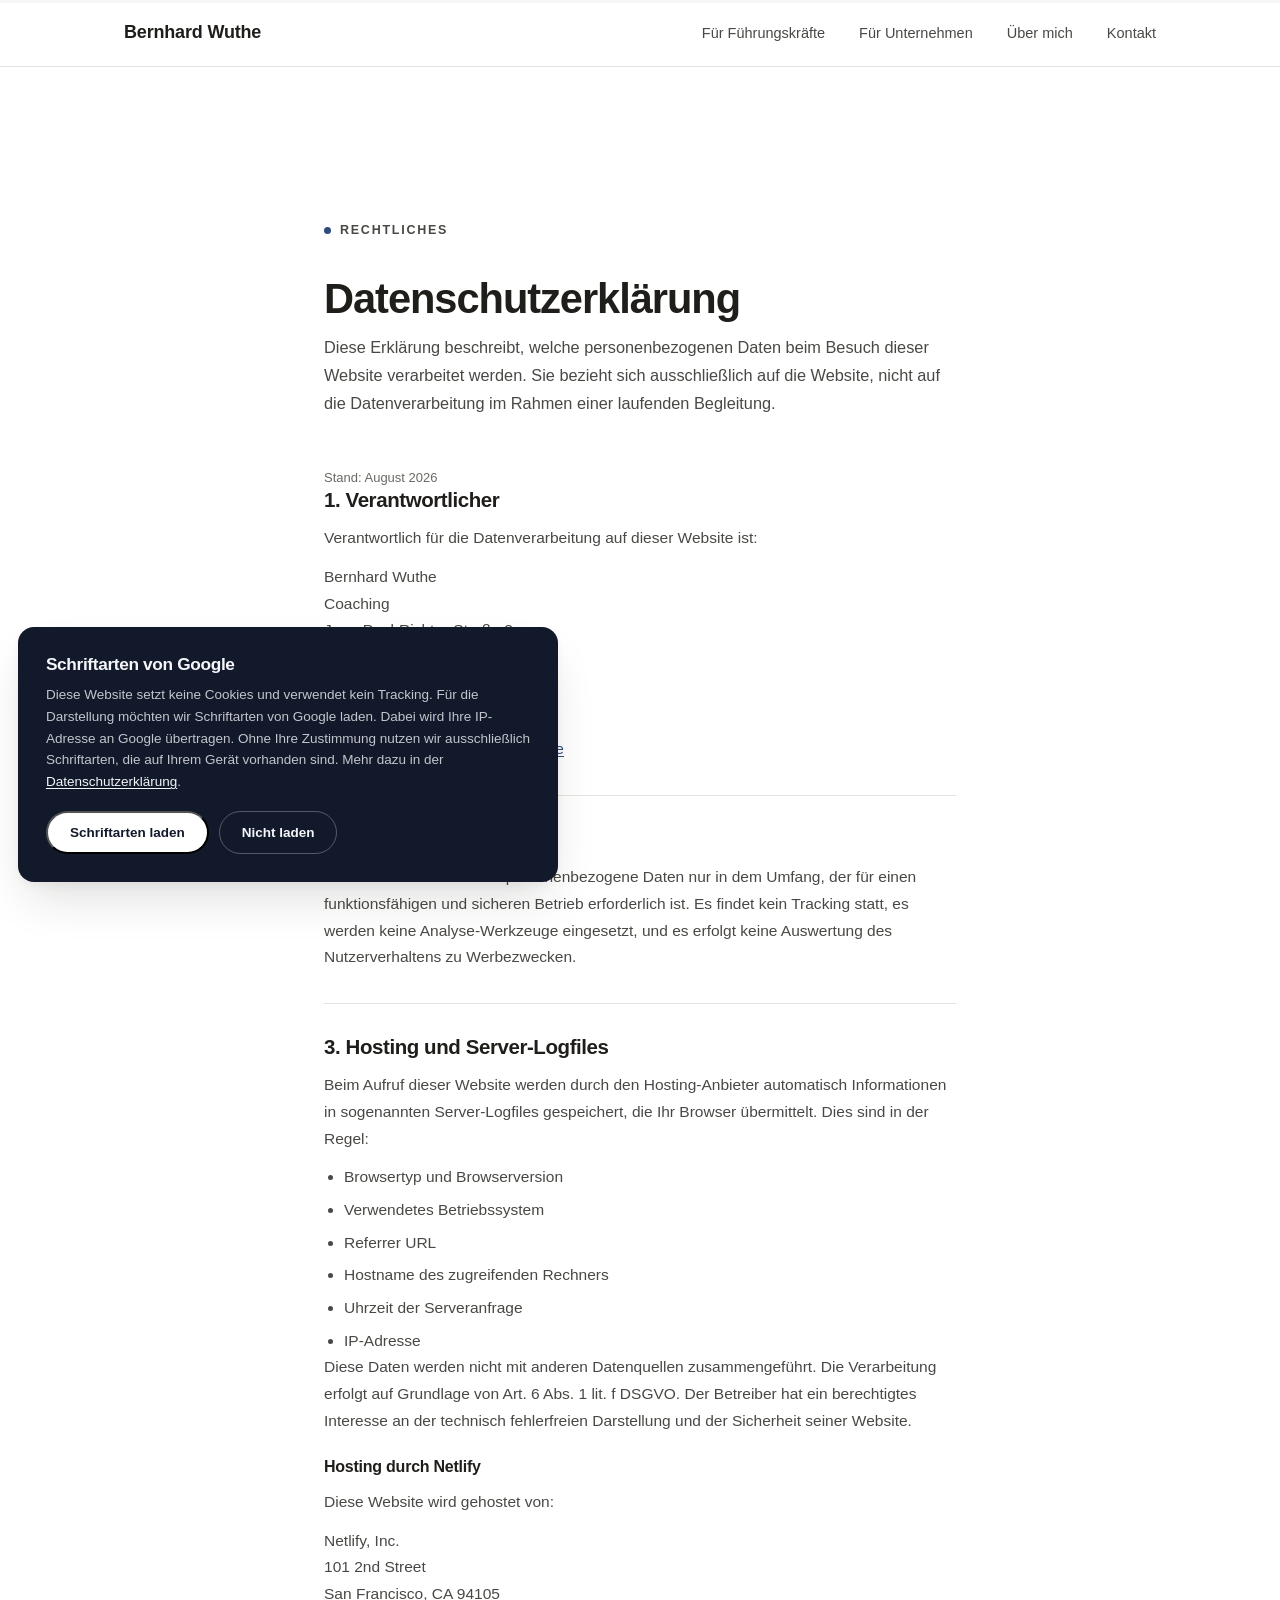
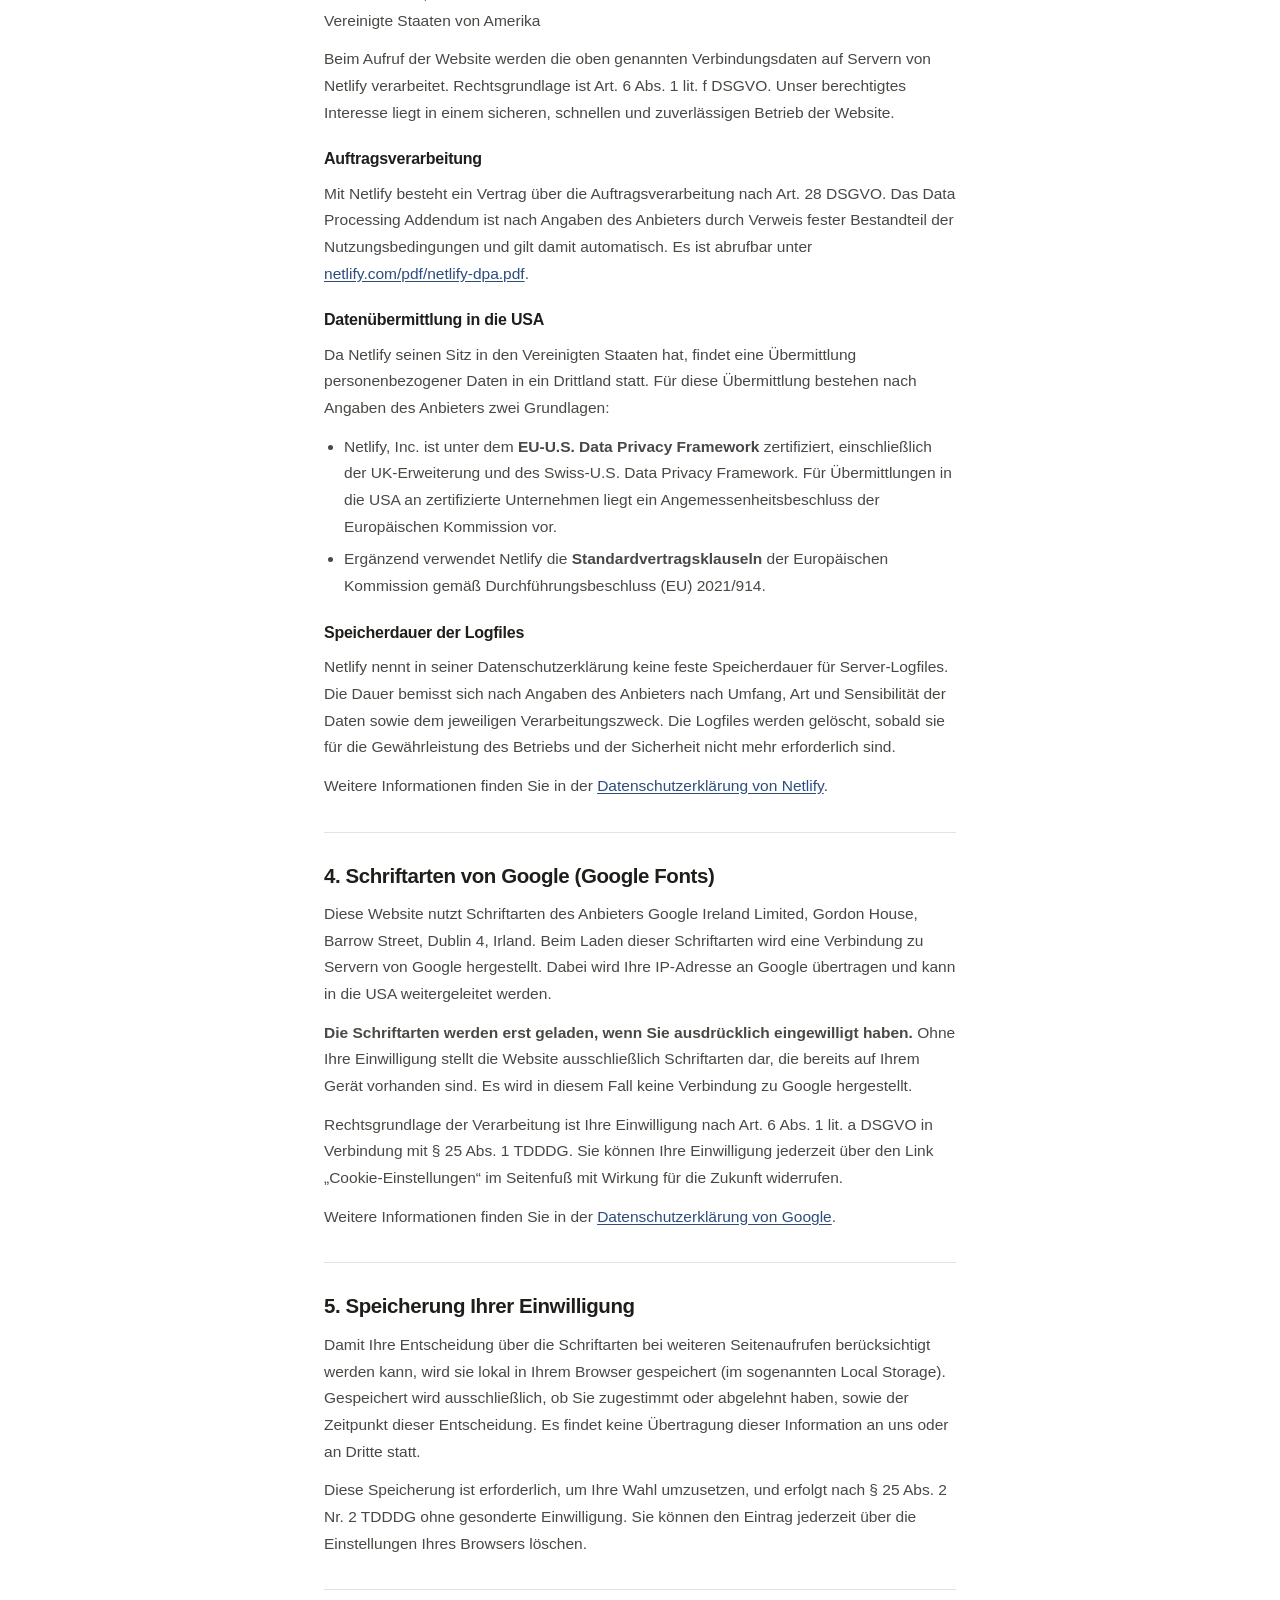
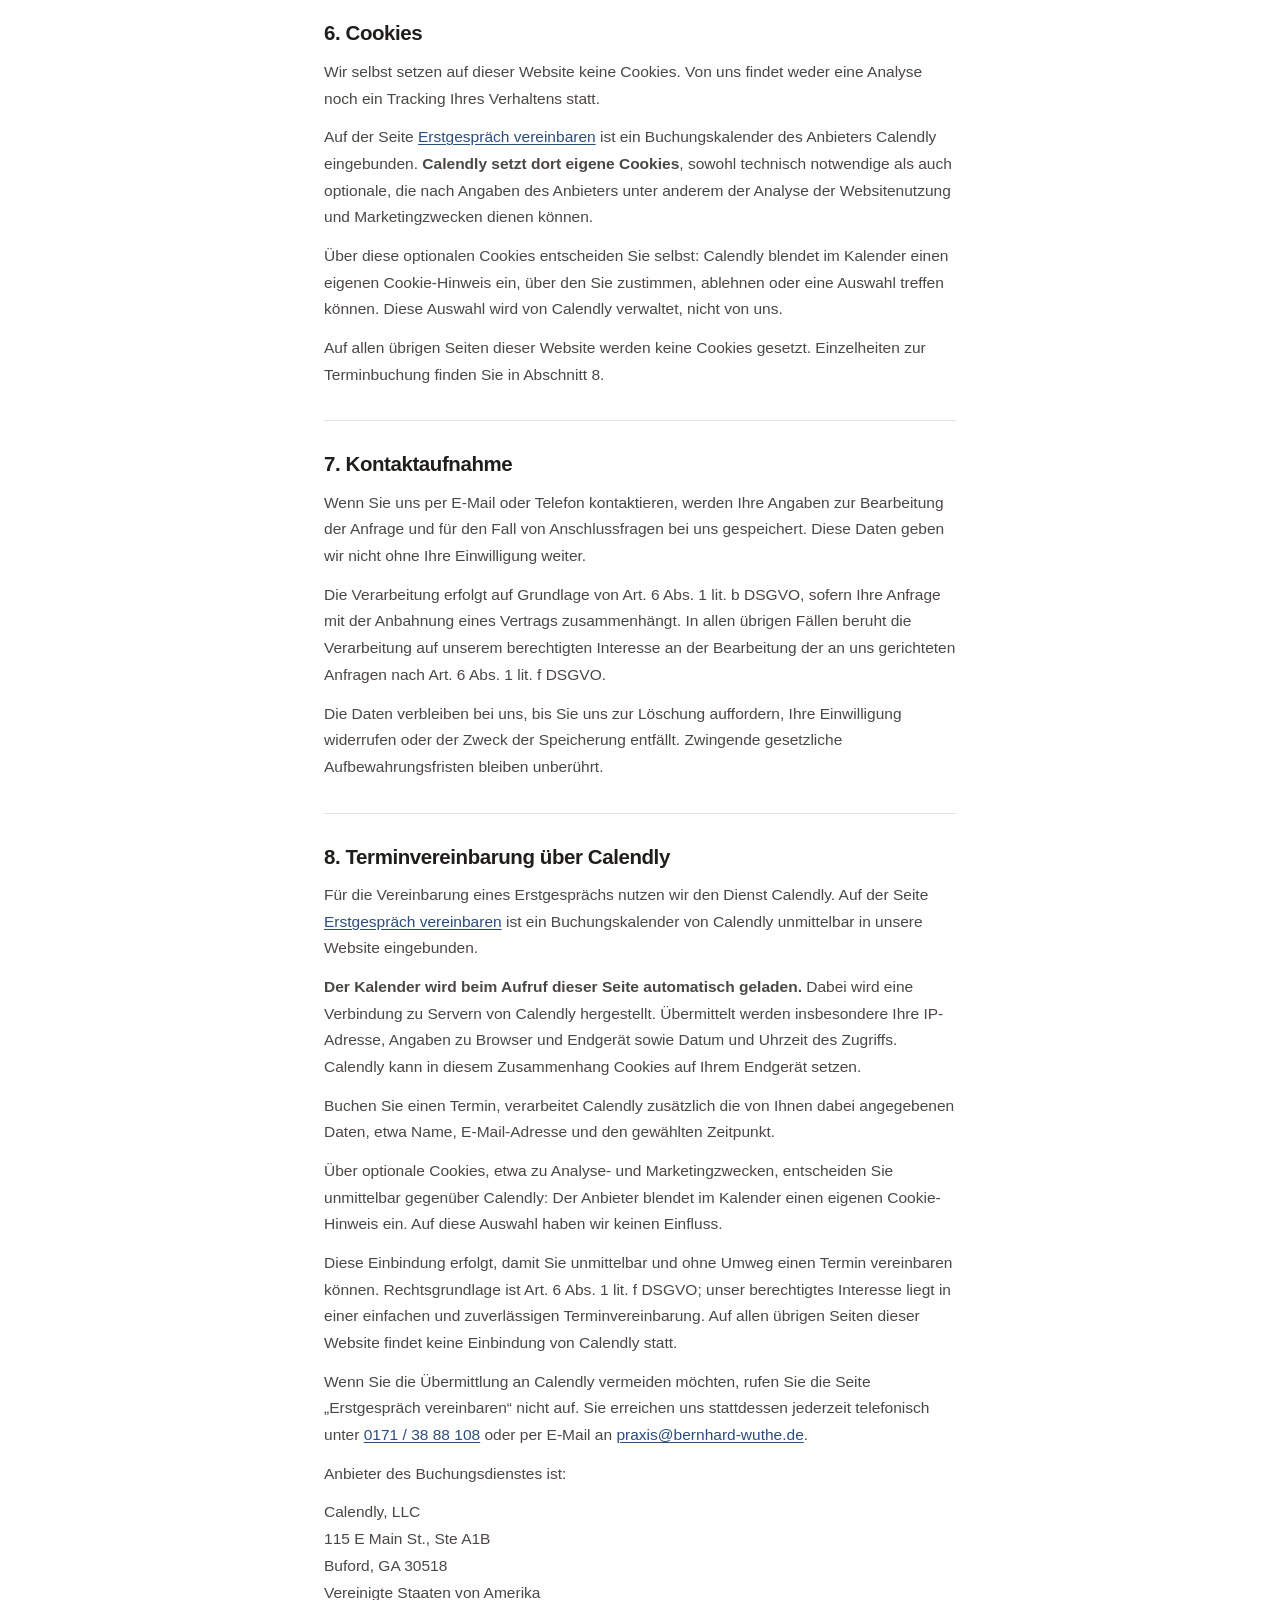
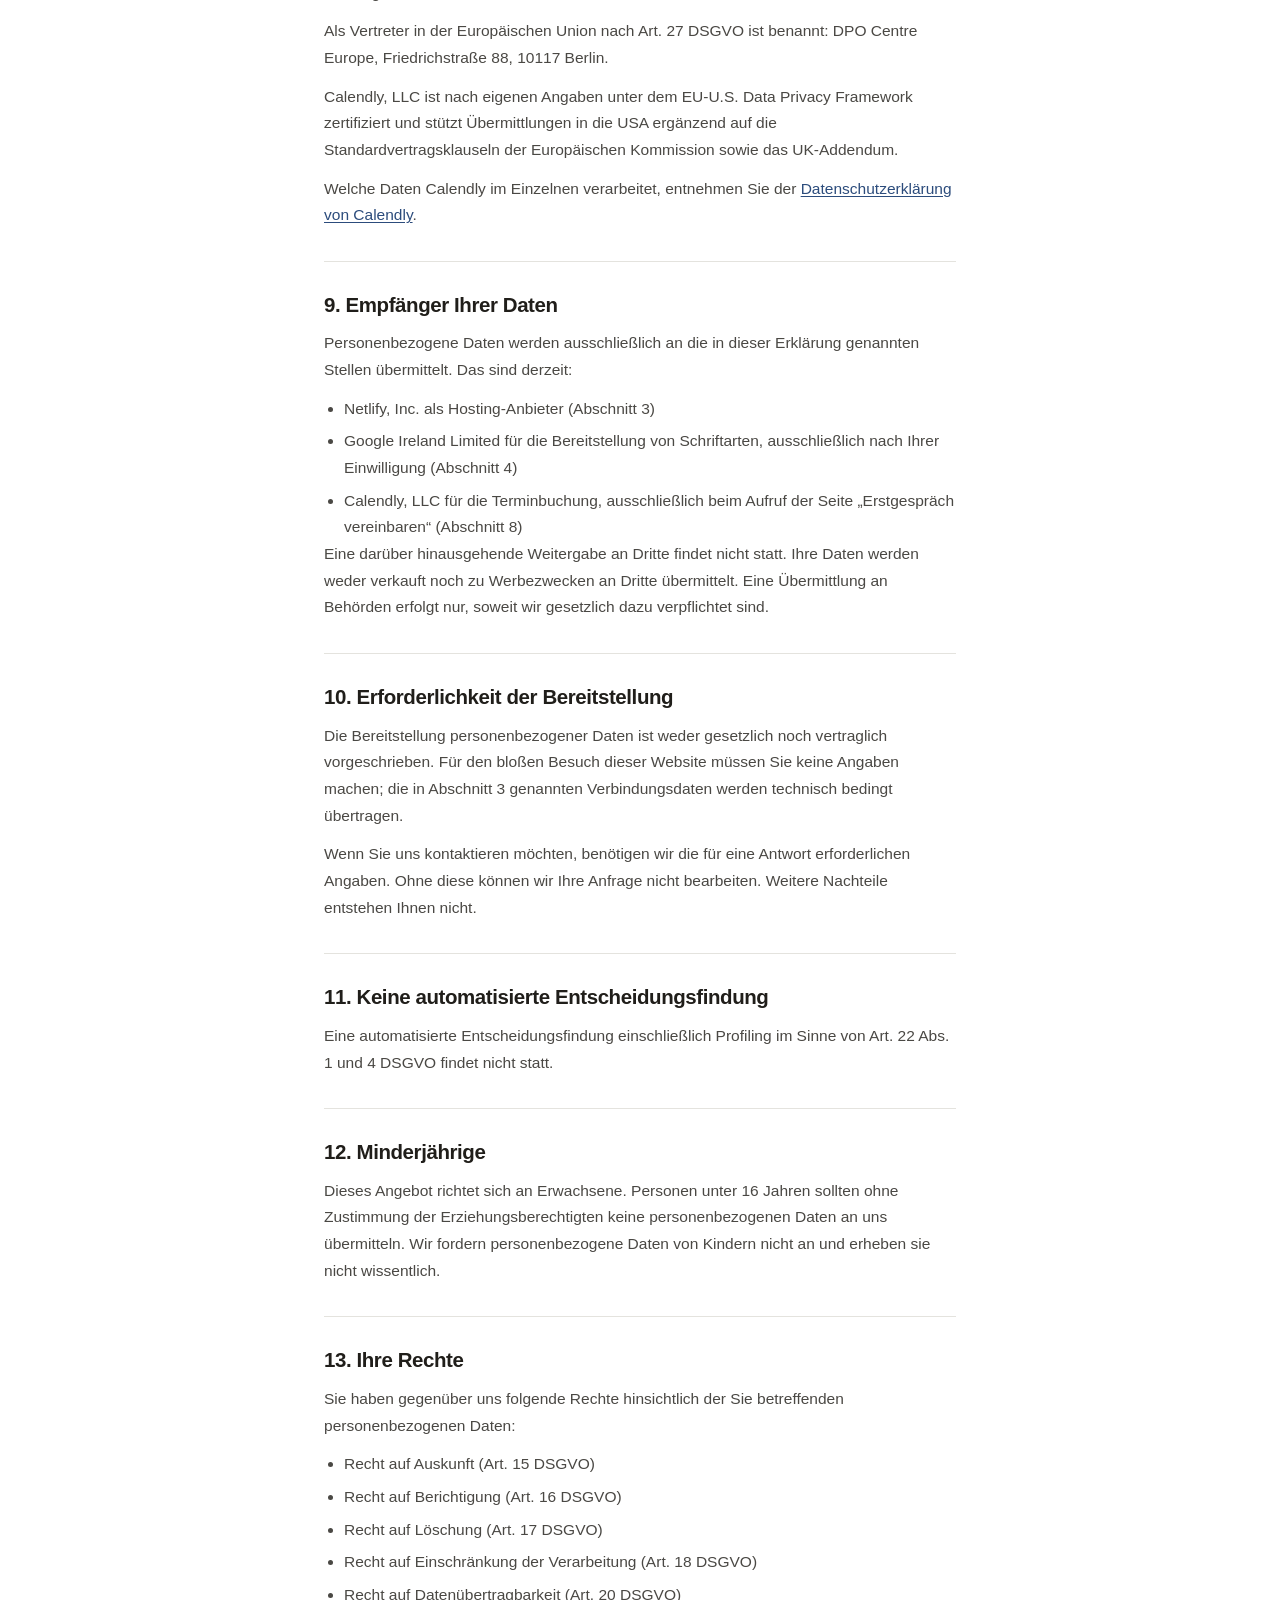
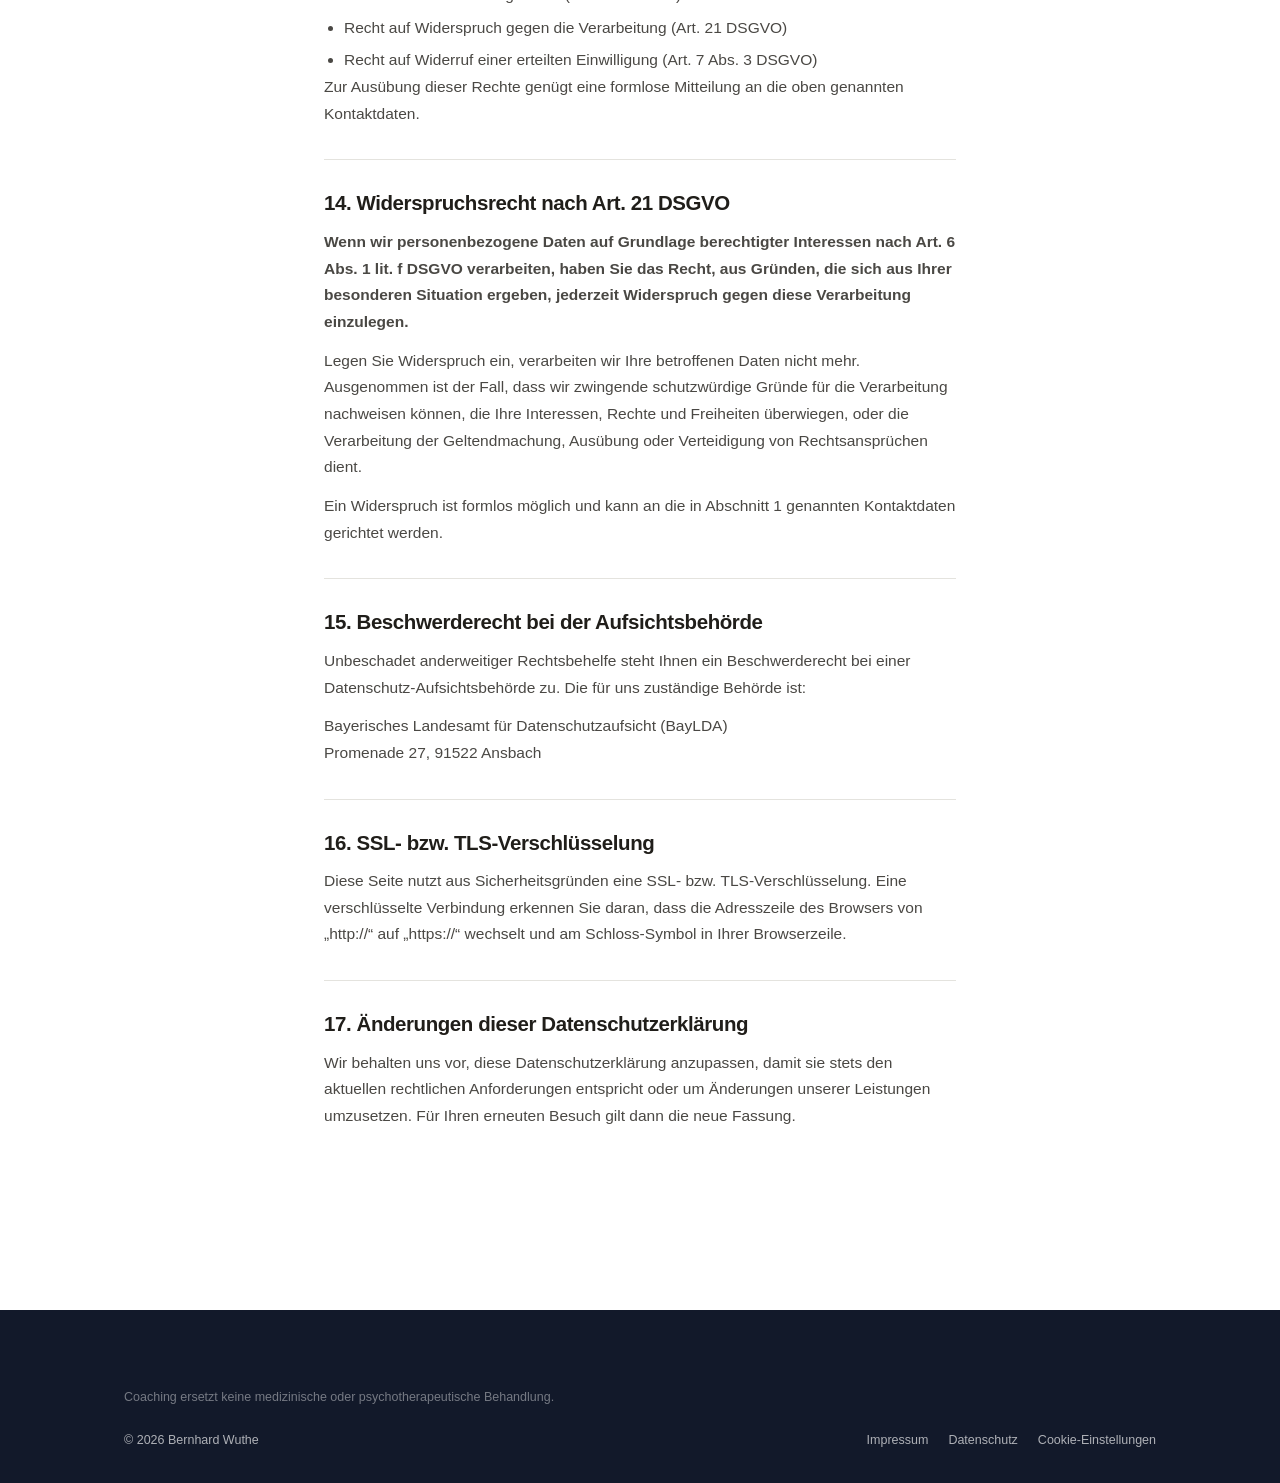
==== datenschutz.html @ 1d5cbf86 "Coachinghaltung und Lesbarkeit überarbeitet" ====
<!DOCTYPE html>
<html lang="de">
<head>
<meta charset="UTF-8">
<meta name="viewport" content="width=device-width, initial-scale=1.0">
<title>Datenschutzerklärung, Bernhard Wuthe</title>
<meta name="robots" content="noindex, follow">
<link rel="stylesheet" href="styles.css?v=50">

<link rel="canonical" href="https://coachingbernhardwuthe.netlify.app/datenschutz">
<link rel="icon" type="image/png" sizes="32x32" href="images/favicon-32.png">
<link rel="icon" type="image/png" sizes="16x16" href="images/favicon-16.png">
<link rel="apple-touch-icon" sizes="180x180" href="images/apple-touch-icon.png">
<meta name="theme-color" content="#12192A">
</head>
<body>

<a href="#main" class="visually-hidden">Zum Inhalt springen</a>

<header class="site-header">
  <nav class="nav">
    <a href="index.html" class="wordmark">Bernhard Wuthe</a>
    <button class="nav-toggle" aria-label="Menü öffnen" aria-expanded="false" aria-controls="hauptmenue">
      <span class="nav-toggle-bars" aria-hidden="true"><span></span><span></span><span></span></span>
    </button>
    <ul class="nav-links" id="hauptmenue">
      <li><a href="fuehrungskraefte.html">Für Führungskräfte</a></li>
      <li><a href="unternehmen.html">Für Unternehmen</a></li>
      <li><a href="index.html#ueber-mich">Über mich</a></li>
      <li><a href="index.html#kontakt">Kontakt</a></li>
      <li class="nav-contact">
        <span class="nav-contact-label">Direkt erreichbar</span>
        <a href="tel:+491713888108">0171 / 38 88 108</a>
        <a href="mailto:praxis@bernhard-wuthe.de">praxis@bernhard-wuthe.de</a>
      </li>
    </ul>
  </nav>
</header>

<main id="main">
  <section class="section">
    <div class="container legal-page">
      <p class="kicker">Rechtliches</p>
      <h1>Datenschutzerklärung</h1>
      <p class="legal-intro">Diese Erklärung beschreibt, welche personenbezogenen Daten beim Besuch dieser Website verarbeitet werden. Sie bezieht sich ausschließlich auf die Website, nicht auf die Datenverarbeitung im Rahmen einer laufenden Begleitung.</p>
      <p class="legal-updated">Stand: August 2026</p>

      <div class="legal-block">
        <h2>1. Verantwortlicher</h2>
        <p>Verantwortlich für die Datenverarbeitung auf dieser Website ist:</p>
        <p class="legal-address">
          Bernhard Wuthe<br>
          Coaching<br>
          Jean-Paul-Richter-Straße 3<br>
          81369 München<br>
          Deutschland
        </p>
        <p style="margin-top:12px;">
          Telefon: <a href="tel:+491713888108">0171 / 38 88 108</a><br>
          E-Mail: <a href="mailto:praxis@bernhard-wuthe.de">praxis@bernhard-wuthe.de</a>
        </p>
      </div>

      <div class="legal-block">
        <h2>2. Grundsätzliches</h2>
        <p>Diese Website verarbeitet personenbezogene Daten nur in dem Umfang, der für einen funktionsfähigen und sicheren Betrieb erforderlich ist. Es findet kein Tracking statt, es werden keine Analyse-Werkzeuge eingesetzt, und es erfolgt keine Auswertung des Nutzerverhaltens zu Werbezwecken.</p>
      </div>

      <div class="legal-block">
        <h2>3. Hosting und Server-Logfiles</h2>
        <p>Beim Aufruf dieser Website werden durch den Hosting-Anbieter automatisch Informationen in sogenannten Server-Logfiles gespeichert, die Ihr Browser übermittelt. Dies sind in der Regel:</p>
        <ul>
          <li>Browsertyp und Browserversion</li>
          <li>Verwendetes Betriebssystem</li>
          <li>Referrer URL</li>
          <li>Hostname des zugreifenden Rechners</li>
          <li>Uhrzeit der Serveranfrage</li>
          <li>IP-Adresse</li>
        </ul>
        <p>Diese Daten werden nicht mit anderen Datenquellen zusammengeführt. Die Verarbeitung erfolgt auf Grundlage von Art. 6 Abs. 1 lit. f DSGVO. Der Betreiber hat ein berechtigtes Interesse an der technisch fehlerfreien Darstellung und der Sicherheit seiner Website.</p>
        <h3>Hosting durch Netlify</h3>
        <p>Diese Website wird gehostet von:</p>
        <p class="legal-address">
          Netlify, Inc.<br>
          101 2nd Street<br>
          San Francisco, CA 94105<br>
          Vereinigte Staaten von Amerika
        </p>
        <p>Beim Aufruf der Website werden die oben genannten Verbindungsdaten auf Servern von Netlify verarbeitet. Rechtsgrundlage ist Art. 6 Abs. 1 lit. f DSGVO. Unser berechtigtes Interesse liegt in einem sicheren, schnellen und zuverlässigen Betrieb der Website.</p>

        <h3>Auftragsverarbeitung</h3>
        <p>Mit Netlify besteht ein Vertrag über die Auftragsverarbeitung nach Art. 28 DSGVO. Das Data Processing Addendum ist nach Angaben des Anbieters durch Verweis fester Bestandteil der Nutzungsbedingungen und gilt damit automatisch. Es ist abrufbar unter <a href="https://www.netlify.com/pdf/netlify-dpa.pdf" target="_blank" rel="noopener noreferrer">netlify.com/pdf/netlify-dpa.pdf</a>.</p>

        <h3>Datenübermittlung in die USA</h3>
        <p>Da Netlify seinen Sitz in den Vereinigten Staaten hat, findet eine Übermittlung personenbezogener Daten in ein Drittland statt. Für diese Übermittlung bestehen nach Angaben des Anbieters zwei Grundlagen:</p>
        <ul>
          <li>Netlify, Inc. ist unter dem <strong>EU-U.S. Data Privacy Framework</strong> zertifiziert, einschließlich der UK-Erweiterung und des Swiss-U.S. Data Privacy Framework. Für Übermittlungen in die USA an zertifizierte Unternehmen liegt ein Angemessenheitsbeschluss der Europäischen Kommission vor.</li>
          <li>Ergänzend verwendet Netlify die <strong>Standardvertragsklauseln</strong> der Europäischen Kommission gemäß Durchführungsbeschluss (EU) 2021/914.</li>
        </ul>

        <h3>Speicherdauer der Logfiles</h3>
        <p>Netlify nennt in seiner Datenschutzerklärung keine feste Speicherdauer für Server-Logfiles. Die Dauer bemisst sich nach Angaben des Anbieters nach Umfang, Art und Sensibilität der Daten sowie dem jeweiligen Verarbeitungszweck. Die Logfiles werden gelöscht, sobald sie für die Gewährleistung des Betriebs und der Sicherheit nicht mehr erforderlich sind.</p>
        <p>Weitere Informationen finden Sie in der <a href="https://www.netlify.com/privacy/" target="_blank" rel="noopener noreferrer">Datenschutzerklärung von Netlify</a>.</p>
      </div>

      <div class="legal-block">
        <h2>4. Schriftarten von Google (Google Fonts)</h2>
        <p>Diese Website nutzt Schriftarten des Anbieters Google Ireland Limited, Gordon House, Barrow Street, Dublin 4, Irland. Beim Laden dieser Schriftarten wird eine Verbindung zu Servern von Google hergestellt. Dabei wird Ihre IP-Adresse an Google übertragen und kann in die USA weitergeleitet werden.</p>
        <p><strong>Die Schriftarten werden erst geladen, wenn Sie ausdrücklich eingewilligt haben.</strong> Ohne Ihre Einwilligung stellt die Website ausschließlich Schriftarten dar, die bereits auf Ihrem Gerät vorhanden sind. Es wird in diesem Fall keine Verbindung zu Google hergestellt.</p>
        <p>Rechtsgrundlage der Verarbeitung ist Ihre Einwilligung nach Art. 6 Abs. 1 lit. a DSGVO in Verbindung mit § 25 Abs. 1 TDDDG. Sie können Ihre Einwilligung jederzeit über den Link „Cookie-Einstellungen“ im Seitenfuß mit Wirkung für die Zukunft widerrufen.</p>
        <p>Weitere Informationen finden Sie in der <a href="https://policies.google.com/privacy" target="_blank" rel="noopener noreferrer">Datenschutzerklärung von Google</a>.</p>
      </div>

      <div class="legal-block">
        <h2>5. Speicherung Ihrer Einwilligung</h2>
        <p>Damit Ihre Entscheidung über die Schriftarten bei weiteren Seitenaufrufen berücksichtigt werden kann, wird sie lokal in Ihrem Browser gespeichert (im sogenannten Local Storage). Gespeichert wird ausschließlich, ob Sie zugestimmt oder abgelehnt haben, sowie der Zeitpunkt dieser Entscheidung. Es findet keine Übertragung dieser Information an uns oder an Dritte statt.</p>
        <p>Diese Speicherung ist erforderlich, um Ihre Wahl umzusetzen, und erfolgt nach § 25 Abs. 2 Nr. 2 TDDDG ohne gesonderte Einwilligung. Sie können den Eintrag jederzeit über die Einstellungen Ihres Browsers löschen.</p>
      </div>

      <div class="legal-block">
        <h2>6. Cookies</h2>
        <p>Wir selbst setzen auf dieser Website keine Cookies. Von uns findet weder eine Analyse noch ein Tracking Ihres Verhaltens statt.</p>
        <p>Auf der Seite <a href="termin.html">Erstgespräch vereinbaren</a> ist ein Buchungskalender des Anbieters Calendly eingebunden. <strong>Calendly setzt dort eigene Cookies</strong>, sowohl technisch notwendige als auch optionale, die nach Angaben des Anbieters unter anderem der Analyse der Websitenutzung und Marketingzwecken dienen können.</p>
        <p>Über diese optionalen Cookies entscheiden Sie selbst: Calendly blendet im Kalender einen eigenen Cookie-Hinweis ein, über den Sie zustimmen, ablehnen oder eine Auswahl treffen können. Diese Auswahl wird von Calendly verwaltet, nicht von uns.</p>
        <p>Auf allen übrigen Seiten dieser Website werden keine Cookies gesetzt. Einzelheiten zur Terminbuchung finden Sie in Abschnitt 8.</p>
      </div>

      <div class="legal-block">
        <h2>7. Kontaktaufnahme</h2>
        <p>Wenn Sie uns per E-Mail oder Telefon kontaktieren, werden Ihre Angaben zur Bearbeitung der Anfrage und für den Fall von Anschlussfragen bei uns gespeichert. Diese Daten geben wir nicht ohne Ihre Einwilligung weiter.</p>
        <p>Die Verarbeitung erfolgt auf Grundlage von Art. 6 Abs. 1 lit. b DSGVO, sofern Ihre Anfrage mit der Anbahnung eines Vertrags zusammenhängt. In allen übrigen Fällen beruht die Verarbeitung auf unserem berechtigten Interesse an der Bearbeitung der an uns gerichteten Anfragen nach Art. 6 Abs. 1 lit. f DSGVO.</p>
        <p>Die Daten verbleiben bei uns, bis Sie uns zur Löschung auffordern, Ihre Einwilligung widerrufen oder der Zweck der Speicherung entfällt. Zwingende gesetzliche Aufbewahrungsfristen bleiben unberührt.</p>
      </div>

      <div class="legal-block">
        <h2>8. Terminvereinbarung über Calendly</h2>
        <p>Für die Vereinbarung eines Erstgesprächs nutzen wir den Dienst Calendly. Auf der Seite <a href="termin.html">Erstgespräch vereinbaren</a> ist ein Buchungskalender von Calendly unmittelbar in unsere Website eingebunden.</p>
        <p><strong>Der Kalender wird beim Aufruf dieser Seite automatisch geladen.</strong> Dabei wird eine Verbindung zu Servern von Calendly hergestellt. Übermittelt werden insbesondere Ihre IP-Adresse, Angaben zu Browser und Endgerät sowie Datum und Uhrzeit des Zugriffs. Calendly kann in diesem Zusammenhang Cookies auf Ihrem Endgerät setzen.</p>
        <p>Buchen Sie einen Termin, verarbeitet Calendly zusätzlich die von Ihnen dabei angegebenen Daten, etwa Name, E-Mail-Adresse und den gewählten Zeitpunkt.</p>
        <p>Über optionale Cookies, etwa zu Analyse- und Marketingzwecken, entscheiden Sie unmittelbar gegenüber Calendly: Der Anbieter blendet im Kalender einen eigenen Cookie-Hinweis ein. Auf diese Auswahl haben wir keinen Einfluss.</p>
        <p>Diese Einbindung erfolgt, damit Sie unmittelbar und ohne Umweg einen Termin vereinbaren können. Rechtsgrundlage ist Art. 6 Abs. 1 lit. f DSGVO; unser berechtigtes Interesse liegt in einer einfachen und zuverlässigen Terminvereinbarung. Auf allen übrigen Seiten dieser Website findet keine Einbindung von Calendly statt.</p>
        <p>Wenn Sie die Übermittlung an Calendly vermeiden möchten, rufen Sie die Seite „Erstgespräch vereinbaren“ nicht auf. Sie erreichen uns stattdessen jederzeit telefonisch unter <a href="tel:+491713888108">0171 / 38 88 108</a> oder per E-Mail an <a href="mailto:praxis@bernhard-wuthe.de">praxis@bernhard-wuthe.de</a>.</p>
        <p>Anbieter des Buchungsdienstes ist:</p>
        <p class="legal-address">
          Calendly, LLC<br>
          115 E Main St., Ste A1B<br>
          Buford, GA 30518<br>
          Vereinigte Staaten von Amerika
        </p>
        <p>Als Vertreter in der Europäischen Union nach Art. 27 DSGVO ist benannt: DPO Centre Europe, Friedrichstraße 88, 10117 Berlin.</p>
        <p>Calendly, LLC ist nach eigenen Angaben unter dem EU-U.S. Data Privacy Framework zertifiziert und stützt Übermittlungen in die USA ergänzend auf die Standardvertragsklauseln der Europäischen Kommission sowie das UK-Addendum.</p>
        <p>Welche Daten Calendly im Einzelnen verarbeitet, entnehmen Sie der <a href="https://calendly.com/privacy" target="_blank" rel="noopener noreferrer">Datenschutzerklärung von Calendly</a>.</p>
      </div>

      <div class="legal-block">
        <h2>9. Empfänger Ihrer Daten</h2>
        <p>Personenbezogene Daten werden ausschließlich an die in dieser Erklärung genannten Stellen übermittelt. Das sind derzeit:</p>
        <ul>
          <li>Netlify, Inc. als Hosting-Anbieter (Abschnitt 3)</li>
          <li>Google Ireland Limited für die Bereitstellung von Schriftarten, ausschließlich nach Ihrer Einwilligung (Abschnitt 4)</li>
          <li>Calendly, LLC für die Terminbuchung, ausschließlich beim Aufruf der Seite „Erstgespräch vereinbaren“ (Abschnitt 8)</li>
        </ul>
        <p>Eine darüber hinausgehende Weitergabe an Dritte findet nicht statt. Ihre Daten werden weder verkauft noch zu Werbezwecken an Dritte übermittelt. Eine Übermittlung an Behörden erfolgt nur, soweit wir gesetzlich dazu verpflichtet sind.</p>
      </div>

      <div class="legal-block">
        <h2>10. Erforderlichkeit der Bereitstellung</h2>
        <p>Die Bereitstellung personenbezogener Daten ist weder gesetzlich noch vertraglich vorgeschrieben. Für den bloßen Besuch dieser Website müssen Sie keine Angaben machen; die in Abschnitt 3 genannten Verbindungsdaten werden technisch bedingt übertragen.</p>
        <p>Wenn Sie uns kontaktieren möchten, benötigen wir die für eine Antwort erforderlichen Angaben. Ohne diese können wir Ihre Anfrage nicht bearbeiten. Weitere Nachteile entstehen Ihnen nicht.</p>
      </div>

      <div class="legal-block">
        <h2>11. Keine automatisierte Entscheidungsfindung</h2>
        <p>Eine automatisierte Entscheidungsfindung einschließlich Profiling im Sinne von Art. 22 Abs. 1 und 4 DSGVO findet nicht statt.</p>
      </div>

      <div class="legal-block">
        <h2>12. Minderjährige</h2>
        <p>Dieses Angebot richtet sich an Erwachsene. Personen unter 16 Jahren sollten ohne Zustimmung der Erziehungsberechtigten keine personenbezogenen Daten an uns übermitteln. Wir fordern personenbezogene Daten von Kindern nicht an und erheben sie nicht wissentlich.</p>
      </div>

      <div class="legal-block">
        <h2>13. Ihre Rechte</h2>
        <p>Sie haben gegenüber uns folgende Rechte hinsichtlich der Sie betreffenden personenbezogenen Daten:</p>
        <ul>
          <li>Recht auf Auskunft (Art. 15 DSGVO)</li>
          <li>Recht auf Berichtigung (Art. 16 DSGVO)</li>
          <li>Recht auf Löschung (Art. 17 DSGVO)</li>
          <li>Recht auf Einschränkung der Verarbeitung (Art. 18 DSGVO)</li>
          <li>Recht auf Datenübertragbarkeit (Art. 20 DSGVO)</li>
          <li>Recht auf Widerspruch gegen die Verarbeitung (Art. 21 DSGVO)</li>
          <li>Recht auf Widerruf einer erteilten Einwilligung (Art. 7 Abs. 3 DSGVO)</li>
        </ul>
        <p>Zur Ausübung dieser Rechte genügt eine formlose Mitteilung an die oben genannten Kontaktdaten.</p>
      </div>

      <div class="legal-block">
        <h2>14. Widerspruchsrecht nach Art. 21 DSGVO</h2>
        <p><strong>Wenn wir personenbezogene Daten auf Grundlage berechtigter Interessen nach Art. 6 Abs. 1 lit. f DSGVO verarbeiten, haben Sie das Recht, aus Gründen, die sich aus Ihrer besonderen Situation ergeben, jederzeit Widerspruch gegen diese Verarbeitung einzulegen.</strong></p>
        <p>Legen Sie Widerspruch ein, verarbeiten wir Ihre betroffenen Daten nicht mehr. Ausgenommen ist der Fall, dass wir zwingende schutzwürdige Gründe für die Verarbeitung nachweisen können, die Ihre Interessen, Rechte und Freiheiten überwiegen, oder die Verarbeitung der Geltendmachung, Ausübung oder Verteidigung von Rechtsansprüchen dient.</p>
        <p>Ein Widerspruch ist formlos möglich und kann an die in Abschnitt 1 genannten Kontaktdaten gerichtet werden.</p>
      </div>

      <div class="legal-block">
        <h2>15. Beschwerderecht bei der Aufsichtsbehörde</h2>
        <p>Unbeschadet anderweitiger Rechtsbehelfe steht Ihnen ein Beschwerderecht bei einer Datenschutz-Aufsichtsbehörde zu. Die für uns zuständige Behörde ist:</p>
        <p class="legal-address">
          Bayerisches Landesamt für Datenschutzaufsicht (BayLDA)<br>
          Promenade 27, 91522 Ansbach
        </p>
      </div>

      <div class="legal-block">
        <h2>16. SSL- bzw. TLS-Verschlüsselung</h2>
        <p>Diese Seite nutzt aus Sicherheitsgründen eine SSL- bzw. TLS-Verschlüsselung. Eine verschlüsselte Verbindung erkennen Sie daran, dass die Adresszeile des Browsers von „http://“ auf „https://“ wechselt und am Schloss-Symbol in Ihrer Browserzeile.</p>
      </div>

      <div class="legal-block">
        <h2>17. Änderungen dieser Datenschutzerklärung</h2>
        <p>Wir behalten uns vor, diese Datenschutzerklärung anzupassen, damit sie stets den aktuellen rechtlichen Anforderungen entspricht oder um Änderungen unserer Leistungen umzusetzen. Für Ihren erneuten Besuch gilt dann die neue Fassung.</p>
      </div>
    </div>
  </section>
</main>

<footer class="site-footer">
  <div class="container">
    <p class="footer-note">Coaching ersetzt keine medizinische oder psychotherapeutische Behandlung.</p>
    <div class="footer-bottom">
      <span>© <span id="year"></span> Bernhard Wuthe</span>
      <ul class="footer-legal">
        <li><a href="impressum.html">Impressum</a></li>
        <li><a href="datenschutz.html">Datenschutz</a></li>
        <li><a href="#" id="cookie-settings">Cookie-Einstellungen</a></li>
      </ul>
    </div>
  </div>
</footer>

<script>document.getElementById('year').textContent = new Date().getFullYear();</script>
<script src="script.js?v=49"></script>
</body>
</html>
---- styles.css ----
/* ===========================================================
   bernhardwuthe.de - Design Tokens & Base
   Palette: warme Neutraltöne, tiefes Waldgrün als Akzent.
   Typo: Plus Jakarta Sans (Headlines/UI) + Inter (Fließtext)
   Prinzip: jede Section eigene Behandlung, Inhalte als
   abgesetzte Panels mit leichter Tiefe, dezente Hover-Motion.
=========================================================== */

:root{
  --bg:            #FFFFFF;
  --bg-alt:        #F4F4F2;
  --bg-deep:       #E8E7E2;
  --ink:           #201E1A;
  --ink-soft:      #4A4844;
  --ink-faint:     #6B6963;
  --accent:        #2C4C7C;   /* Marken-Blau (bestehende Bernhard-Wuthe-Identität) */
  --accent-soft:   #4A6690;
  --accent-tint:   #E9EEF5;
  --accent-2:      #7B99C2;   /* helleres Blau, sekundäre Akzentfarbe */
  --accent-2-tint: #EEF2F8;
  --accent-3:      #C9A24B;   /* gedecktes Gold, sparsamer Zweitakzent */
  --accent-3-tint: #F6EFDE;
  --line:          #E4E3DE;
  --line-strong:   #CFCDC5;
  --cream-card:    #FFFFFF;

  --navy:          #12192A;   /* dominante Ink-Navy-Fläche für Kontrast-Sections */
  --navy-soft:     #1C2438;
  --navy-line:     rgba(255,255,255,0.12);
  --on-navy:       #F4F6FA;
  --on-navy-soft:  rgba(244,246,250,0.78);

  --font-sans:  "Plus Jakarta Sans", -apple-system, BlinkMacSystemFont, "Segoe UI", sans-serif;
  --font-body:  "Inter", -apple-system, BlinkMacSystemFont, "Segoe UI", sans-serif;
  --font-display: "Plus Jakarta Sans", -apple-system, BlinkMacSystemFont, "Segoe UI", sans-serif;

  --max: 1160px;
  --gutter: clamp(24px, 6vw, 64px);
  --section-pad: clamp(72px, 12vw, 148px);
  --radius: 20px;
  --radius-sm: 12px;
  --radius-pill: 999px;
  --shadow-sm: 0 1px 2px rgba(34,31,27,0.04), 0 1px 1px rgba(34,31,27,0.03);
  --shadow-md: 0 8px 24px rgba(34,31,27,0.07), 0 2px 6px rgba(34,31,27,0.04);
  --shadow-lg: 0 24px 48px -12px rgba(34,31,27,0.16), 0 4px 12px rgba(34,31,27,0.05);
  --ease: cubic-bezier(.22,.61,.36,1);
}

*{ box-sizing: border-box; }
html{ scroll-behavior: smooth; }
body{
  margin:0;
  background: var(--bg);
  color: var(--ink);
  font-family: var(--font-body);
  font-size: 17px;
  line-height: 1.65;
  -webkit-font-smoothing: antialiased;
  text-rendering: optimizeLegibility;
  overflow-x: hidden;
}

img{ max-width:100%; display:block; }
a{ color:inherit; text-decoration:none; }

.container{
  max-width: var(--max);
  margin: 0 auto;
  padding: 0 var(--gutter);
  position: relative;
}

.section{ padding: var(--section-pad) 0; position: relative; }
.section--alt{ background: var(--bg-alt); }
.section--deep{ background: var(--navy); color: var(--on-navy); }
.section--framed{
  border-top: 1px solid var(--line);
  border-bottom: 1px solid var(--line);
}

/* ---------- Dominante Ink-Navy-Sections ---------- */
.section--dark{ background: var(--navy); color: var(--on-navy); }
/* hellere Navy-Stufe: staffelt zwei Navy-Flächen, die aufeinander folgen */
.section--dark.section--dark-soft{ background: var(--navy-soft); }
.section--dark h1, .section--dark h2, .section--dark h3{ color: var(--on-navy); }
.section--dark .kicker{ color: rgba(244,246,250,0.7); }
.section--dark .kicker::before{ background: var(--accent-2); }
.section--dark .lede{ color: var(--on-navy-soft); }

.section--dark .recognition-item{ background: var(--navy-soft); border-color: var(--navy-line); color: var(--on-navy); }
.section--dark .recognition-item:hover{ border-color: rgba(255,255,255,.3); }
.section--dark .recognition-item .num{ color: var(--accent-2); }
.section--dark .recognition-item.active,
.section--dark .recognition-item:nth-child(3n+2).active,
.section--dark .recognition-item:nth-child(3n+3).active{
  background: rgba(123,153,194,0.16);
  border-color: var(--accent-2);
  transform: translateY(-6px) scale(1.03);
}
.section--dark .recognition-item:nth-child(3n+2) .num,
.section--dark .recognition-item:nth-child(3n+3) .num,
.section--dark .recognition-item.active .num,
.section--dark .recognition-item:nth-child(3n+2).active .num,
.section--dark .recognition-item:nth-child(3n+3).active .num{ color: var(--accent-2); }


.section--dark .about-highlight{ color: var(--on-navy); border-left-color: var(--accent-2); }
.section--dark .about-portrait{ background: linear-gradient(160deg, var(--navy-soft), var(--navy)); }
.section--dark .about-portrait::before{ background: var(--accent-2); opacity: .18; }
.section--dark .placeholder-label{ color: rgba(244,246,250,0.55); }

.kicker{
  font-family: var(--font-sans);
  font-size: 12.5px;
  font-weight: 600;
  letter-spacing: 0.14em;
  text-transform: uppercase;
  color: var(--ink-soft);
  margin: 0 0 18px;
  display: inline-flex;
  align-items: center;
  gap: 9px;
}
.kicker::before{
  content: "";
  width: 7px; height: 7px;
  border-radius: 50%;
  background: var(--accent);
  flex-shrink: 0;
}
.kicker.on-dark{ color: rgba(255,255,255,0.8); }
.kicker.on-dark::before{ background: #9DBEE0; }
.section-head.center .kicker{ justify-content: center; }

h1, h2, h3{
  font-family: var(--font-display);
  font-style: normal;
  letter-spacing: -0.025em;
  color: var(--ink);
  margin: 0;
}
h1, h2{ font-weight: 650; }
h3{ font-weight: 600; letter-spacing: -0.015em; }

h1{ font-size: clamp(2.6rem, 5.4vw, 4.1rem); line-height: 1.05; }
h2{ font-size: clamp(2rem, 3.7vw, 2.75rem); line-height: 1.1; }
h3{ font-size: clamp(1.2rem, 2vw, 1.4rem); }
h4{ font-family: var(--font-sans); font-weight: 600; margin:0; }

p{ margin: 0; }
.lede{
  font-family: var(--font-body);
  font-size: clamp(1.05rem, 1.4vw, 1.2rem);
  color: var(--ink-soft);
  max-width: 640px;
}

.section-head{ max-width: 760px; margin: 0 0 56px; }
.section-head.center{ margin-inline: auto; text-align: center; }
.section-head .lede{ margin-top: 18px; }
.section-head.center .lede{ margin-inline: auto; }

/* ---------- Buttons / CTA ---------- */
.btn{
  display: inline-flex;
  align-items: center;
  gap: 10px;
  font-family: var(--font-sans);
  font-weight: 600;
  font-size: 15px;
  padding: 16px 28px;
  border-radius: var(--radius-pill);
  transition: all .25s var(--ease);
  white-space: nowrap;
}
.btn--primary{
  background: var(--ink);
  color: var(--bg);
  box-shadow: var(--shadow-sm);
}
.btn--primary:hover{
  background: var(--accent);
  box-shadow: var(--shadow-md);
  transform: translateY(-2px);
}
.btn--magnetic{ transition: transform .18s var(--ease), background .25s var(--ease), box-shadow .25s var(--ease); }
.btn--on-accent{
  background: var(--bg);
  color: var(--accent);
}
.btn--on-accent:hover{
  background: #fff;
  transform: translateY(-2px);
  box-shadow: var(--shadow-md);
}

.btn--ghost{
  border: 1px solid var(--line-strong);
  color: var(--ink);
  font-size: 13.5px;
  padding: 11px 22px;
  background: var(--cream-card);
}
.btn--ghost:hover{ border-color: var(--ink); background: #fff; }

.btn .arrow{ transition: transform .25s var(--ease); }
.btn:hover .arrow{ transform: translateX(4px); }

/* ---------- Header / Nav ---------- */
.site-header{
  position: sticky;
  top: 0;
  z-index: 50;
  background: rgba(255,255,255,0.88);
  backdrop-filter: blur(10px);
  border-bottom: 1px solid var(--line);
}
.nav{
  display: flex;
  align-items: center;
  justify-content: space-between;
  padding: 18px var(--gutter);
  max-width: var(--max);
  margin: 0 auto;
}
.wordmark{
  font-family: var(--font-sans);
  font-size: 18px;
  font-weight: 650;
  letter-spacing: -0.01em;
}
.nav-links{
  display: flex;
  align-items: center;
  gap: 34px;
  list-style: none;
  margin: 0; padding: 0;
}
.nav-links a{
  font-size: 14.5px;
  font-weight: 500;
  color: var(--ink-soft);
  transition: color .2s;
}
.nav-links a:hover{ color: var(--ink); }
.nav-contact{ display: none; }
.nav-cta{ margin-left: 8px; }
.nav-cta .btn{ padding: 11px 20px; font-size: 13.5px; }
.nav-cta .btn--primary{ background: var(--navy); color: var(--on-navy); }
.nav-cta .btn--primary:hover{ background: var(--accent); }

.nav-toggle{
  display: none;
  background: none;
  border: none;
  cursor: pointer;
  padding: 10px;
  margin: -10px;
  position: relative;
  z-index: 3;
}
/* Burger, der sich beim Öffnen zum Kreuz dreht */
.nav-toggle-bars{
  display: block;
  position: relative;
  width: 24px;
  height: 16px;
}
.nav-toggle-bars span{
  position: absolute;
  left: 0;
  width: 100%;
  height: 1.8px;
  border-radius: 2px;
  background: var(--ink);
  transition: transform .38s var(--ease), opacity .2s var(--ease), background .3s var(--ease);
}
.nav-toggle-bars span:nth-child(1){ top: 0; }
.nav-toggle-bars span:nth-child(2){ top: 7px; }
.nav-toggle-bars span:nth-child(3){ top: 14px; }
body.menu-open .nav-toggle-bars span{ background: var(--on-navy); }
body.menu-open .nav-toggle-bars span:nth-child(1){ transform: translateY(7px) rotate(45deg); }
body.menu-open .nav-toggle-bars span:nth-child(2){ opacity: 0; transform: scaleX(.4); }
body.menu-open .nav-toggle-bars span:nth-child(3){ transform: translateY(-7px) rotate(-45deg); }

@media (max-width: 860px){
  .nav-toggle{ display: block; }

  /* Vollbild-Overlay in Navy. Kein transform auf dem Container,
     damit die gestaffelten Eintraege ihre eigene Bewegung behalten. */
  .nav-links{
    position: fixed;
    inset: 0;
    z-index: 2;
    flex-direction: column;
    align-items: stretch;
    justify-content: center;
    gap: 0;
    background: var(--navy);
    padding: 96px var(--gutter) 40px;
    margin: 0;
    overflow-y: auto;
    opacity: 0;
    visibility: hidden;
    pointer-events: none;
    counter-reset: menue;
    transition: opacity .4s var(--ease), visibility .4s var(--ease);
  }
  .nav-links.open{ opacity: 1; visibility: visible; pointer-events: auto; }

  /* Ring-Motiv als ruhige Tiefe im Hintergrund */
  .nav-links::before{
    content: "";
    position: absolute;
    right: -140px; top: -120px;
    width: 460px; height: 460px;
    pointer-events: none;
    background-repeat: no-repeat;
    background-size: contain;
    background-image: url("data:image/svg+xml,%3Csvg xmlns='http://www.w3.org/2000/svg' viewBox='0 0 460 460'%3E%3Cg fill='none' stroke='%237B99C2' transform='translate(230,230)'%3E%3Ccircle r='48' stroke-width='1.5' opacity='0.4'/%3E%3Ccircle r='98' stroke-width='1.3' opacity='0.26'/%3E%3Ccircle r='152' stroke-width='1.1' opacity='0.16'/%3E%3Ccircle r='208' stroke-width='1' opacity='0.09'/%3E%3C/g%3E%3C/svg%3E");
  }

  .nav-links > li{
    position: relative;
    width: 100%;
    border-bottom: 1px solid var(--navy-line);
    opacity: 0;
    transform: translateY(14px);
    transition: opacity .45s var(--ease), transform .45s var(--ease);
  }
  .nav-links.open > li{ opacity: 1; transform: translateY(0); }
  /* Eintraege laufen nacheinander ein */
  .nav-links.open > li:nth-child(1){ transition-delay: .10s; }
  .nav-links.open > li:nth-child(2){ transition-delay: .16s; }
  .nav-links.open > li:nth-child(3){ transition-delay: .22s; }
  .nav-links.open > li:nth-child(4){ transition-delay: .28s; }
  .nav-links.open > li:nth-child(5){ transition-delay: .36s; }
  .nav-links.open > li:nth-child(6){ transition-delay: .44s; }

  .nav-links > li > a{
    display: flex;
    align-items: baseline;
    gap: 16px;
    padding: 20px 0;
    font-family: var(--font-display);
    font-weight: 650;
    letter-spacing: -0.02em;
    font-size: clamp(1.5rem, 6.5vw, 2rem);
    color: var(--on-navy);
  }
  /* Durchnummerierung, passend zur Bildsprache der Unterseiten */
  .nav-links > li:not(.nav-cta):not(.nav-contact) > a::before{
    counter-increment: menue;
    content: "0" counter(menue);
    font-family: var(--font-display);
    font-size: 12.5px;
    font-weight: 700;
    letter-spacing: 0.08em;
    color: var(--accent-2);
    opacity: .75;
  }

  /* CTA als heller Block, klar abgesetzt */
  .nav-links .nav-cta{ border-bottom: none; margin: 26px 0 0; }
  .nav-links .nav-cta .btn{
    display: inline-flex;
    width: 100%;
    justify-content: center;
    background: #fff;
    color: var(--navy);
    font-size: 15px;
    padding: 17px 26px;
  }

  /* Kontaktdaten am Fuss des Menues */
  .nav-links .nav-contact{
    display: block;
    border-bottom: none;
    margin-top: auto;
    padding-top: 30px;
  }
  .nav-contact-label{
    display: block;
    font-family: var(--font-sans);
    font-size: 11.5px;
    font-weight: 600;
    letter-spacing: 0.14em;
    text-transform: uppercase;
    color: rgba(244,246,250,.45);
    margin-bottom: 10px;
  }
  .nav-links .nav-contact a{
    display: block;
    padding: 3px 0;
    font-family: var(--font-body);
    font-size: 15px;
    font-weight: 400;
    letter-spacing: 0;
    color: var(--on-navy-soft);
  }

  /* Kopfzeile tritt zurueck, solange das Menue offen ist */
  body.menu-open{ overflow: hidden; }
  body.menu-open .site-header{
    background: transparent;
    backdrop-filter: none;
    border-bottom-color: transparent;
  }
  /* Schriftzug muss ueber dem Overlay liegen, sonst verschwindet er */
  body.menu-open .wordmark{ color: var(--on-navy); position: relative; z-index: 3; }

  @media (prefers-reduced-motion: reduce){
    .nav-links, .nav-links > li{ transition: none; }
    .nav-links.open > li{ transition-delay: 0s; }
  }
}

/* ===========================================================
   LEITMOTIV: aufsteigende Pfadlinie mit Wegpunkten
   Steht für "der nächste stimmige Schritt". Wird konsistent
   eingesetzt: Hero-Hintergrund, Section-Übergänge, Phasen-
   Marker, Haltungsblock, Abschluss.
=========================================================== */

/* Dekorative Pfadlinie als Hintergrund (SVG data-URI) */
.motif-path{
  position: absolute;
  inset: auto 0 0 0;
  height: 180px;
  pointer-events: none;
  background-repeat: no-repeat;
  background-position: center bottom;
  background-size: 100% 100%;
  background-image: url("data:image/svg+xml,%3Csvg xmlns='http://www.w3.org/2000/svg' viewBox='0 0 1200 180' preserveAspectRatio='none'%3E%3Cpath d='M0,160 C240,152 380,108 600,84 C820,60 1010,44 1200,26' fill='none' stroke='%232C4C7C' stroke-width='1.4' opacity='0.16'/%3E%3C/svg%3E");
}
.motif-path--light{
  background-image: url("data:image/svg+xml,%3Csvg xmlns='http://www.w3.org/2000/svg' viewBox='0 0 1200 180' preserveAspectRatio='none'%3E%3Cpath d='M0,160 C240,152 380,108 600,84 C820,60 1010,44 1200,26' fill='none' stroke='%23FFFFFF' stroke-width='1.4' opacity='0.28'/%3E%3C/svg%3E");
}

/* Pfadlinie als Section-Trenner mit Wegpunkten */
.path-divider{
  display: block;
  width: 100%;
  height: 48px;
  overflow: hidden;
}
.path-divider svg{ width: 100%; height: 100%; display: block; }
.path-divider .track{ stroke: var(--line-strong); stroke-width: 1.2; fill: none; }
.path-divider .waypoint{ fill: var(--line-strong); }
.path-divider .waypoint--end{ fill: var(--accent); }

/* Wegpunkt-Marker in den Phasenkarten */
.phase-track{
  display: flex;
  align-items: center;
  gap: 8px;
  margin-bottom: 20px;
}
.phase-track .dot{
  width: 8px; height: 8px;
  border-radius: 50%;
  border: 1.4px solid var(--line-strong);
  background: transparent;
  flex-shrink: 0;
  transition: background .3s var(--ease), border-color .3s var(--ease);
}
.phase-track .line{
  flex: 1;
  height: 1px;
  background: var(--line);
  transition: background .3s var(--ease);
}
.phase.active .phase-track .dot{ background: #fff; border-color: #fff; }
.phase.active .phase-track .line{ background: rgba(255,255,255,0.35); }

/* Sekundäres Leitmotiv: konzentrische Ringe (Zentrierung, "Räume schaffen") */
.motif-rings{
  position: absolute;
  width: 190px;
  height: 190px;
  pointer-events: none;
  background-repeat: no-repeat;
  background-image: url("data:image/svg+xml,%3Csvg xmlns='http://www.w3.org/2000/svg' viewBox='0 0 190 190'%3E%3Cg fill='none' stroke='%232C4C7C' transform='translate(95,95)'%3E%3Ccircle r='16' stroke-width='1.6' opacity='0.55'/%3E%3Ccircle r='38' stroke-width='1.3' opacity='0.35'/%3E%3Ccircle r='62' stroke-width='1.1' opacity='0.2'/%3E%3Ccircle r='90' stroke-width='1' opacity='0.1'/%3E%3C/g%3E%3C/svg%3E");
  z-index: 0;
}
.motif-rings--corner{ left: -70px; bottom: -70px; }

/* Pfadlinie als Divider (ersetzt gerade Trennlinien an ausgewählten Stellen) */
.wave-divider{
  display: block;
  width: 100%;
  height: 64px;
}
.wave-divider svg{ width: 100%; height: 100%; display: block; }
.wave-divider path{ fill: none; stroke: var(--line-strong); stroke-width: 1.2; }
.wave-divider circle{ fill: var(--accent); }
.wave-divider circle.wp{ fill: var(--line-strong); }

/* ---------- Scroll progress ---------- */
.scroll-progress{
  position: fixed;
  top: 0; left: 0;
  width: 100%;
  height: 3px;
  z-index: 60;
  pointer-events: none;
  background: rgba(34,31,27,0.04);
}
.scroll-progress::before{
  content: "";
  display: block;
  height: 100%;
  width: var(--progress, 0%);
  background: linear-gradient(90deg, var(--accent-3), var(--accent), var(--accent-2), var(--accent-3));
  background-size: 300% 100%;
  animation: progress-shimmer 5s linear infinite;
  transition: width .1s linear;
  box-shadow: 0 0 14px rgba(44,76,124,0.55);
}
@keyframes progress-shimmer{
  0%{ background-position: 0% 0; }
  100%{ background-position: 300% 0; }
}

/* ---------- Reveal on scroll ---------- */
[data-reveal]{
  opacity: 0;
  transform: translateY(38px);
  transition: opacity 1s var(--ease), transform 1s var(--ease);
  transition-delay: var(--rd, 0s);
  will-change: transform, opacity;
}
[data-reveal].is-visible{
  opacity: 1;
  transform: translateY(0);
}
[data-reveal="scale"]{ transform: translateY(28px) scale(.94); }
[data-reveal="scale"].is-visible{ transform: translateY(0) scale(1); }

@media (prefers-reduced-motion: reduce){
  *, *::before, *::after{
    animation-duration: .01ms !important;
    animation-iteration-count: 1 !important;
    transition-duration: .01ms !important;
    scroll-behavior: auto !important;
  }
  [data-reveal]{ opacity: 1; transform: none; }
}

/* ---------- Hero ---------- */
.hero{
  padding: clamp(56px, 9vw, 104px) 0 0;
  overflow: hidden;
  position: relative;
}
.hero::before{
  content: "";
  position: absolute;
  inset: -20% -10% auto -10%;
  height: 150%;
  z-index: -2;
  background:
    radial-gradient(560px circle at 18% 22%, rgba(44,76,124,0.13), transparent 60%),
    radial-gradient(480px circle at 86% 8%, rgba(201,162,75,0.12), transparent 55%),
    radial-gradient(680px circle at 62% 88%, rgba(123,153,194,0.15), transparent 60%);
  filter: blur(6px);
  animation: mesh-drift 18s ease-in-out infinite;
}
.hero::after{
  content: "";
  position: absolute;
  inset: 0;
  z-index: -1;
  opacity: .05;
  mix-blend-mode: multiply;
  pointer-events: none;
  background-image: url("data:image/svg+xml,%3Csvg xmlns='http://www.w3.org/2000/svg' width='120' height='120'%3E%3Cfilter id='n'%3E%3CfeTurbulence type='fractalNoise' baseFrequency='0.85' numOctaves='2' stitchTiles='stitch'/%3E%3C/filter%3E%3Crect width='100%25' height='100%25' filter='url(%23n)'/%3E%3C/svg%3E");
  background-size: 120px 120px;
}
@keyframes mesh-drift{
  0%,100%{ transform: translate(0,0) scale(1); }
  33%{ transform: translate(-3%, 2%) scale(1.06); }
  66%{ transform: translate(2%, -2%) scale(1.03); }
}
.hero-top{
  display: grid;
  grid-template-columns: 1.15fr 0.85fr;
  gap: clamp(32px, 6vw, 80px);
  align-items: end;
  padding-bottom: clamp(40px, 6vw, 64px);
}
.hero-heading h1{ margin: 20px 0 30px; }
.hero-side{ padding-bottom: 8px; }
.hero-side .lede{ max-width: 420px; margin-bottom: 32px; }

.hero-stats{
  display: flex;
  gap: clamp(24px, 3.4vw, 44px);
}
.hero-stat{ display: flex; flex-direction: column; gap: 6px; }
.hero-stat-num{
  font-family: var(--font-display);
  font-style: normal;
  font-weight: 700;
  letter-spacing: -0.02em;
  font-size: clamp(1.9rem, 2.8vw, 2.4rem);
  color: var(--ink);
  line-height: 1;
}
.hero-stat-label{
  font-size: 13px;
  color: var(--ink-soft);
  max-width: 170px;
  line-height: 1.4;
}

.placeholder-label{
  font-family: var(--font-sans);
  font-size: 12.5px;
  letter-spacing: 0.06em;
  text-transform: uppercase;
  color: var(--ink-faint);
  text-align: center;
  padding: 0 24px;
  position: relative;
  z-index: 1;
}

.hero-banner{
  position: relative;
  width: 100vw;
  margin-left: 50%;
  transform: translateX(-50%);
  height: clamp(360px, 48vw, 640px);
  overflow: hidden;
}
.hero-banner img{
  width: 100%;
  height: 100%;
  object-fit: cover;
  object-position: center 24%;
  transition: transform .3s var(--ease);
}
.hero-banner::after{
  content: "";
  position: absolute;
  inset: 0;
  background: linear-gradient(180deg, rgba(18,25,42,0) 55%, rgba(18,25,42,0.32) 100%);
  pointer-events: none;
}

.hero-foot{
  display: flex;
  align-items: center;
  justify-content: space-between;
  gap: 24px;
  padding: 22px 0;
  font-size: 13.5px;
  color: var(--ink-faint);
}
.hero-foot .scroll-hint{ display:flex; align-items:center; gap:10px; }
.hero-foot .scroll-hint::before{
  content:"";
  width:7px; height:7px; border-radius:50%;
  background: var(--accent);
}



/* ===========================================================
   HERO-BÜHNE (Startseite): Navy links, Porträt rechts
   Der Verlauf läuft aus, bevor er die Person erreicht.
=========================================================== */
.hero-stage{
  position: relative;
  margin: clamp(10px, 1.4vw, 18px);
  border-radius: clamp(16px, 1.8vw, 26px);
  overflow: hidden;
  min-height: min(88vh, 820px);
  display: flex;
  align-items: center;
  background: var(--navy);
  isolation: isolate;
}

/* Bildfeld rechts */
.hero-stage-media{
  position: absolute;
  top: 0; right: 0; bottom: 0;
  width: 54%;
  z-index: 0;
  overflow: hidden;
}
.hero-stage-media img{
  width: 100%; height: 100%;
  object-fit: cover;
  object-position: 50% 12%;
}
/* Verlauf blendet den linken Bildrand weich ein, klingt bei ~28% aus -
   die Person beginnt erst bei rund 25% der Bildbreite, bleibt also frei.
   Viele Zwischenschritte statt weniger großer Spruenge, damit die Kante
   nicht hart wirkt. */
.hero-stage-media::after{
  content: "";
  position: absolute; inset: 0;
  background: linear-gradient(90deg,
    var(--navy) 0%,
    rgba(18,25,42,.82) 6%,
    rgba(18,25,42,.58) 12%,
    rgba(18,25,42,.35) 18%,
    rgba(18,25,42,.15) 24%,
    rgba(18,25,42,0) 28%);
}

/* Oberer Verlauf: sichert die Lesbarkeit der Navigation über dem hellen Bild */
.hero-stage::before{
  content: "";
  position: absolute;
  left: 0; right: 0; top: 0;
  height: 150px;
  z-index: 1;
  pointer-events: none;
  background: linear-gradient(180deg, rgba(18,25,42,.62) 0%, rgba(18,25,42,.28) 55%, rgba(18,25,42,0) 100%);
}

/* Flex-Item muss die Bühne füllen, sonst zentriert es sich auf Inhaltsbreite */
.hero-stage > .container{ position: relative; z-index: 2; width: 100%; flex: 1 1 auto; }
.hero-stage-inner{
  max-width: 540px;
  padding: clamp(90px, 11vw, 130px) 0 clamp(90px, 11vw, 130px);
}
.kicker--light{ color: rgba(244,246,250,.82); }
.kicker--light::before{ background: var(--accent-2); }
.hero-stage-inner h1{
  color: #fff;
  font-size: clamp(2.4rem, 4.4vw, 3.9rem);
  line-height: 1.04;
  margin: 20px 0 24px;
}
.hero-stage-sub{
  font-family: var(--font-body);
  font-size: clamp(1.02rem, 1.35vw, 1.16rem);
  line-height: 1.6;
  color: rgba(244,246,250,.85);
  margin: 0 0 36px;
  max-width: 430px;
}
.btn--light{ background: #fff; color: var(--navy); box-shadow: var(--shadow-md); }
.btn--light:hover{ background: #fff; color: var(--navy); transform: translateY(-2px); box-shadow: var(--shadow-lg); }

/* Kennzahlen unter dem CTA */
.hero-stage-stats{
  display: flex;
  gap: clamp(28px, 3.4vw, 46px);
  margin-top: clamp(38px, 5vw, 54px);
  padding-top: clamp(24px, 3vw, 32px);
  border-top: 1px solid rgba(255,255,255,.18);
  max-width: 470px;
}
.hero-stage-stats .hero-stat{ display: flex; flex-direction: column; gap: 7px; }
.hero-stage-stats .hero-stat-num{
  font-family: var(--font-display);
  font-weight: 700;
  font-size: clamp(1.5rem, 2.1vw, 1.95rem);
  letter-spacing: -.025em;
  line-height: 1;
  color: #fff;
}
.hero-stage-stats .hero-stat-label{
  font-size: 13px;
  line-height: 1.42;
  color: rgba(244,246,250,.6);
  max-width: 165px;
}

/* Scroll-Hinweis unten links, bündig zum Text */
.hero-scroll{
  position: absolute;
  left: max(var(--gutter), calc((100% - var(--max)) / 2 + var(--gutter)));
  bottom: clamp(24px, 3.4vw, 40px);
  z-index: 3;
  display: inline-flex;
  align-items: center;
  gap: 11px;
  font-family: var(--font-sans);
  font-size: 13px;
  font-weight: 600;
  letter-spacing: .04em;
  color: rgba(244,246,250,.8);
  transition: color .25s var(--ease);
}
.hero-scroll:hover{ color: #fff; }
.hero-scroll-arrow{ display: grid; place-items: center; animation: scroll-nudge 2.4s ease-in-out infinite; }
@keyframes scroll-nudge{
  0%, 100%{ transform: translateY(0); opacity: .85; }
  50%{ transform: translateY(5px); opacity: 1; }
}

/* Overlay-Navigation über der Bühne */
.page--hero-overlay .site-header{
  position: absolute;
  top: clamp(10px, 1.4vw, 18px);
  left: 0; right: 0;
  z-index: 40;
  background: transparent;
  backdrop-filter: none;
  border-bottom: 1px solid rgba(255,255,255,.16);
  transition: background .3s var(--ease), border-color .3s var(--ease);
}
.page--hero-overlay .site-header .wordmark{ color: #fff; }
.page--hero-overlay .site-header .nav-links > li > a{ color: rgba(255,255,255,.82); }
.page--hero-overlay .site-header .nav-links > li > a:hover{ color: #fff; }
.page--hero-overlay .site-header .nav-cta .btn--primary{ background: #fff; color: var(--navy); }
.page--hero-overlay .site-header .nav-toggle svg path{ stroke: #fff; }

/* Nach dem Verlassen der Bühne: fest und deckend */
.page--hero-overlay .site-header.is-stuck{
  position: fixed;
  top: 0;
  background: rgba(255,255,255,.92);
  backdrop-filter: blur(10px);
  border-bottom: 1px solid var(--line);
}
.page--hero-overlay .site-header.is-stuck .wordmark{ color: var(--ink); }
.page--hero-overlay .site-header.is-stuck .nav-links > li > a{ color: var(--ink-soft); }
.page--hero-overlay .site-header.is-stuck .nav-links > li > a:hover{ color: var(--ink); }
.page--hero-overlay .site-header.is-stuck .nav-cta .btn--primary{ background: var(--navy); color: var(--on-navy); }
.page--hero-overlay .site-header.is-stuck .nav-toggle svg path{ stroke: #221F1B; }

/* Schmalere Fenster: Bild schmaler, Verlauf greift früher */
@media (max-width: 1100px){
  .hero-stage-media{ width: 48%; }
  .hero-stage-inner{ max-width: 460px; }
}
@media (max-width: 860px){
  /* Getrennt statt überlagert: Bildband oben, Navy-Textblock darunter.
     Kein Text mehr über dem Gesicht, kein Verlauf über der Person. */
  .hero-stage{
    display: block;
    min-height: 0;
  }
  .hero-stage-media{
    position: relative;
    inset: auto;
    width: 100%;
    height: clamp(300px, 44vh, 400px);
  }
  .hero-stage-media img{ object-position: 50% 12%; }
  /* nur ein weicher Auslauf nach unten, damit die Kante zum Navy nicht hart bricht */
  .hero-stage-media::after{
    background: linear-gradient(180deg,
      rgba(18,25,42,0) 62%,
      rgba(18,25,42,.55) 86%,
      var(--navy) 100%);
  }
  .hero-stage-inner{
    max-width: none;
    padding: clamp(34px, 7vw, 50px) 0 clamp(44px, 9vw, 62px);
  }
  .hero-stage-sub{ max-width: none; }
  .hero-stage-stats{ max-width: none; }
  .hero-scroll{ display: none; }
  .page--hero-overlay .site-header .nav-links{ background: var(--navy); }
  .page--hero-overlay .site-header .nav-links > li > a{ color: rgba(255,255,255,.9); }
  .page--hero-overlay .site-header .nav-links li{ border-bottom-color: rgba(255,255,255,.14); }
}

/* ---------- Wiedererkennung (Section 2) - Grid aus Panels ---------- */
.recognition-list{
  display: grid;
  grid-template-columns: repeat(3, 1fr);
  gap: 14px;
}
.recognition-item{
  background: var(--cream-card);
  border: 1px solid var(--line);
  border-radius: var(--radius-sm);
  padding: 30px clamp(20px, 2.4vw, 28px);
  font-size: 1.02rem;
  line-height: 1.5;
  color: var(--ink);
  cursor: pointer;
  user-select: none;
  transition: transform .25s var(--ease), box-shadow .25s var(--ease), border-color .25s var(--ease), background .25s var(--ease);
}
.recognition-item:hover{
  transform: translateY(-4px);
  box-shadow: var(--shadow-md);
  border-color: var(--line-strong);
}
.recognition-item:active{ transform: translateY(-1px) scale(.98); }
.recognition-item.active{
  transform: translateY(-6px) scale(1.03);
  background: var(--accent-tint);
  border-color: var(--accent);
  box-shadow: var(--shadow-md);
}
.recognition-item.active .num{ color: var(--accent-soft); }
.recognition-item:focus-visible{ outline: 2px solid var(--accent); outline-offset: 2px; }
.recognition-item .num{
  display:block;
  font-size: 12.5px;
  font-weight: 700;
  color: var(--accent);
  margin-bottom: 12px;
  letter-spacing: 0.04em;
  transition: color .25s var(--ease);
}
/* sekundäre Akzentfarben: leichte Varianz im Grid, kein Regenbogen */
.recognition-item:nth-child(3n+2) .num{ color: var(--accent-2); }
.recognition-item:nth-child(3n+2).active{ border-color: var(--accent-2); background: var(--accent-2-tint); }
.recognition-item:nth-child(3n+2).active .num{ color: var(--accent-2); }
.recognition-item:nth-child(3n+3) .num{ color: var(--accent-3); }
.recognition-item:nth-child(3n+3).active{ border-color: var(--accent-3); background: var(--accent-3-tint); }
.recognition-item:nth-child(3n+3).active .num{ color: var(--accent-soft); }
@media (max-width: 900px){ .recognition-list{ grid-template-columns: repeat(2, 1fr); } }
@media (max-width: 600px){ .recognition-list{ grid-template-columns: 1fr; } }

/* ---------- Text-Split: Headline links / Lead + Support rechts ---------- */
.text-split{
  display: grid;
  grid-template-columns: 0.85fr 1fr;
  gap: clamp(40px, 6vw, 100px);
  align-items: start;
}
.text-split-body{ padding-top: clamp(6px, 1vw, 14px); }
.text-split-body .lede-lead{
  font-family: var(--font-body);
  font-size: clamp(1.1rem, 1.6vw, 1.3rem);
  color: var(--ink);
  line-height: 1.55;
  max-width: 460px;
  margin: 0 0 clamp(28px, 4.5vw, 48px);
}
.text-split-body .lede-support{
  font-size: 16.5px;
  color: var(--ink-faint);
  line-height: 1.65;
  max-width: 380px;
}
.text-split-body .legal-note{
  margin-top: 28px;
  padding-top: 0;
  border-top: none;
  font-size: 13px;
  color: var(--ink-faint);
  font-style: italic;
  max-width: 380px;
}
@media (max-width: 780px){
  .text-split{ grid-template-columns: 1fr; }
  .text-split-body{ padding-top: 4px; }
}

/* Text-Split auf Navy: muss nach den Grundregeln stehen, sonst gewinnt die dunkle Schrift */
.section--dark .text-split-body .lede-lead{ color: var(--on-navy); }
.section--dark .text-split-body .lede-support{ color: rgba(244,246,250,.62); }
.section--dark .text-split-body .legal-note{ color: rgba(244,246,250,.55); border-top-color: var(--navy-line); }

/* ---------- Haltung (Section 4) - voller Kontrast-Block ---------- */
.stance{
  position: relative;   /* sonst bezieht sich .motif-path auf den Viewport und liegt über dem Hero */
  padding: clamp(84px, 13vw, 168px) 0;
  text-align: center;
  overflow: hidden;
}
.stance blockquote{
  font-family: var(--font-display);
  font-style: normal;
  font-weight: 650;
  font-size: clamp(1.8rem, 4.2vw, 2.7rem);
  line-height: 1.25;
  letter-spacing: -0.02em;
  max-width: 800px;
  margin: 0 auto;
}

/* ---------- Arbeitsweise (Section 5) ---------- */
.method-intro{
  display: grid;
  grid-template-columns: 1fr 1fr;
  gap: clamp(32px, 5vw, 72px);
  margin-bottom: 64px;
  align-items: start;
}
.method-quote{
  font-size: clamp(1.05rem, 1.6vw, 1.25rem);
  color: var(--ink-soft);
  line-height: 1.55;
}
.method-highlight{
  display: inline-flex;
  align-items: center;
  gap: 10px;
  margin-top: 22px;
  font-family: var(--font-sans);
  font-weight: 650;
  color: #8A6B2E;
  font-size: 1.02rem;
  background: var(--accent-3-tint);
  padding: 10px 18px;
  border-radius: var(--radius-pill);
}
@media (max-width: 760px){ .method-intro{ grid-template-columns: 1fr; } }

.phases{
  display: flex;
  gap: 14px;
  align-items: stretch;
}
.phase{
  flex: 1;
  cursor: pointer;
  padding: 28px 22px;
  background: var(--bg);
  border: 1px solid var(--line);
  border-radius: var(--radius-sm);
  transition: flex-grow .4s var(--ease), transform .25s var(--ease), box-shadow .25s var(--ease), background .3s var(--ease), border-color .25s var(--ease), opacity .3s var(--ease);
}
.phase:hover{ transform: translateY(-4px); box-shadow: var(--shadow-md); }
.phase:active{ transform: translateY(-1px) scale(.98); }
.phase.active{
  flex-grow: 2.4;
  background: var(--navy);
  border-color: var(--navy);
  box-shadow: var(--shadow-lg);
}
.phases:has(.phase.active) .phase:not(.active){ opacity: .55; }
.phase-num{
  font-family: var(--font-sans);
  font-size: 1.5rem;
  font-weight: 650;
  color: var(--accent);
  margin-bottom: 14px;
  display: block;
  transition: color .3s var(--ease);
}
.phase.active .phase-num{ color: rgba(255,255,255,0.72); }
.phase h4{ font-size: 15px; margin: 0 0 10px; color: var(--ink); transition: color .3s var(--ease); }
.phase.active h4{ color: var(--bg); }
.phase p{
  font-size: 13.5px; color: var(--ink-soft); line-height: 1.5;
  max-height: 0; opacity: 0; overflow: hidden;
  transition: max-height .4s var(--ease), opacity .3s var(--ease), color .3s var(--ease);
}
.phase.active p{ max-height: 140px; opacity: 1; color: rgba(255,255,255,0.88); margin-top: 2px; }
.phase:focus-visible{ outline: 2px solid var(--accent); outline-offset: 2px; }

@media (max-width: 900px){
  .phases{ flex-direction: column; }
  .phase{ flex-grow: 0 !important; }
  .phase p{ max-height: none; opacity: 1; overflow: visible; color: var(--ink-soft); }
  .phase.active p{ color: rgba(255,255,255,0.88); }
  .phases:has(.phase.active) .phase:not(.active){ opacity: 1; }
}

/* ---------- Über mich (Section 6) - Split-Panel: Bild / Navy ---------- */
.split-panel{
  display: grid;
  grid-template-columns: 1fr 1fr;
  min-height: clamp(440px, 58vw, 680px);
}
.split-panel-media{
  position: relative;
  background: linear-gradient(160deg, var(--navy-soft), var(--navy));
  display: flex; align-items: center; justify-content: center;
  overflow: hidden;
}
.split-panel-media::before{
  content:"";
  position:absolute; width:220px; height:220px; border-radius:50%;
  background: var(--accent-2); opacity: .14; bottom:-60px; left:-60px;
}
.split-panel-media img{
  position: absolute;
  inset: 0;
  width: 100%;
  height: 100%;
  object-fit: cover;
  object-position: center 18%;
}
/* Deko-Kreis nur solange kein Bild gesetzt ist */
.split-panel-media:has(img)::before{ display: none; }
.split-panel-media .placeholder-label{ color: rgba(244,246,250,0.55); }
.split-panel-content{
  background: var(--navy);
  color: var(--on-navy);
  display: flex;
  align-items: center;
}
.split-panel-inner{
  padding: clamp(40px, 6vw, 88px);
  max-width: 560px;
}
.split-panel-content h2{ color: var(--on-navy); }
.split-panel-content .kicker{ color: rgba(244,246,250,0.7); }
.split-panel-content .kicker::before{ background: var(--accent-2); }
.split-panel-content .lede{ color: var(--on-navy-soft); max-width: none; }
.split-panel-content .about-highlight{
  display: inline-block;
  margin-top: 24px;
  font-weight: 650;
  color: var(--on-navy);
  font-size: 1.05rem;
  border-left: 3px solid var(--accent-2);
  padding-left: 16px;
}
@media (max-width: 860px){
  .split-panel{ grid-template-columns: 1fr; min-height: auto; }
  .split-panel-media{ min-height: 380px; }
}

/* ---------- Zwei Wege (Section 7) ---------- */
.paths{
  display: grid;
  grid-template-columns: 1.2fr 0.8fr;
  gap: clamp(18px, 3vw, 28px);
  align-items: stretch;
}
.path-card{
  border-radius: var(--radius);
  padding: clamp(32px, 4vw, 48px);
  display: flex;
  flex-direction: column;
  transition: transform .25s var(--ease), box-shadow .25s var(--ease);
}
.path-card--primary{
  background: var(--navy);
  color: var(--on-navy);
  box-shadow: var(--shadow-lg);
}
.path-card--primary:hover{ transform: translateY(-4px); }
.path-card--primary .path-eyebrow{ color: rgba(244,246,250,0.55); }
.path-card.path-card--primary h3{ color: var(--on-navy); }
.path-card.path-card--primary p{ color: var(--on-navy-soft); }
.path-card--primary .path-link{ color: var(--on-navy); }

.path-card--secondary{
  background: var(--cream-card);
  border: 1px solid var(--line);
}
.path-card--secondary:hover{ transform: translateY(-4px); box-shadow: var(--shadow-md); }

.path-eyebrow{
  font-size: 12px;
  font-weight: 600;
  letter-spacing: 0.08em;
  text-transform: uppercase;
  color: var(--ink-faint);
  margin-bottom: 16px;
}
.path-card h3{ margin-bottom: 14px; }
.path-card p{ color: var(--ink-soft); flex-grow: 1; margin-bottom: 24px; }
.path-link{
  font-weight: 650;
  font-size: 14.5px;
  color: var(--ink);
  display: inline-flex;
  align-items: center;
  gap: 8px;
}
.path-link .arrow{ transition: transform .25s var(--ease); }
.path-card:hover .path-link .arrow{ transform: translateX(4px); }
@media (max-width: 780px){ .paths{ grid-template-columns: 1fr; } }

.legal-note{
  margin-top: 32px;
  padding-top: 24px;
  border-top: 1px solid var(--line);
  font-size: 13.5px;
  color: var(--ink-faint);
  font-style: italic;
}

/* ---------- Bildband zwischen zwei Abschnitten ---------- */
.image-band{
  position: relative;
  width: 100%;
  height: clamp(260px, 32vw, 460px);
  overflow: hidden;
  display: grid;
  place-items: center;
  background: linear-gradient(160deg, var(--navy-soft), var(--navy));
}
.image-band img{
  position: absolute;
  inset: 0;
  width: 100%;
  height: 100%;
  object-fit: cover;
  object-position: center 50%;
}
.image-band-note{
  font-family: var(--font-sans);
  font-size: 12.5px;
  font-weight: 600;
  letter-spacing: .08em;
  text-transform: uppercase;
  color: rgba(244,246,250,.45);
}
@media (max-width: 860px){
  .image-band{ height: clamp(220px, 46vw, 300px); }
}

/* ---------- Abschluss (Section 9) ---------- */
/* Praxisraum als randloses Band am Kopf des Abschnitts.
   calc statt transform, damit es nicht mit den Reveal-Animationen kollidiert. */
.closing-media{
  width: 100vw;
  margin-left: calc(50% - 50vw);
  margin-top: calc(var(--section-pad) * -1);
  margin-bottom: clamp(46px, 6vw, 84px);
  height: clamp(240px, 30vw, 440px);
  overflow: hidden;
}
.closing-media img{
  width: 100%;
  height: 100%;
  object-fit: cover;
  object-position: center 42%;
}
.closing{ text-align: center; }
.closing .section-head{ margin-inline: auto; margin-top: 40px; }
.closing .lede{ margin-inline: auto; margin-bottom: 40px; }

/* ===========================================================
   UNTERSEITEN - eigenständige Bausteine auf Basis des Systems
   Leitmotiv (Pfad mit Wegpunkten) wird hier vertikal geführt.
=========================================================== */

/* CTA auf Navy-Fläche: invertiert */
.section--dark .btn--primary{ background: var(--bg); color: var(--navy); }
.section--dark .btn--primary:hover{ background: #fff; color: var(--navy); }

/* ---------- Seitenkopf auf Navy ---------- */
.page-head{
  position: relative;
  background: var(--navy);
  color: var(--on-navy);
  padding: clamp(72px, 11vw, 150px) 0 clamp(64px, 9vw, 118px);
  overflow: hidden;
}
.page-head::after{
  content: "";
  position: absolute;
  right: -180px; top: -160px;
  width: 620px; height: 620px;
  pointer-events: none;
  background-repeat: no-repeat;
  background-size: contain;
  background-image: url("data:image/svg+xml,%3Csvg xmlns='http://www.w3.org/2000/svg' viewBox='0 0 620 620'%3E%3Cg fill='none' stroke='%237B99C2' transform='translate(310,310)'%3E%3Ccircle r='60' stroke-width='1.6' opacity='0.5'/%3E%3Ccircle r='120' stroke-width='1.4' opacity='0.34'/%3E%3Ccircle r='190' stroke-width='1.2' opacity='0.22'/%3E%3Ccircle r='262' stroke-width='1' opacity='0.13'/%3E%3C/g%3E%3C/svg%3E");
}
.page-head .container{ z-index: 1; }
.page-head .kicker{ color: rgba(244,246,250,0.72); }
.page-head .kicker::before{ background: var(--accent-2); }
.page-head h1{
  color: var(--on-navy);
  margin: 22px 0 30px;
  max-width: 17ch;
  font-size: clamp(2.5rem, 5.6vw, 4.2rem);
  line-height: 1.03;
}
.page-head .lede{ color: var(--on-navy-soft); max-width: 620px; }

/* Seitenmarke: Kennung unten im Kopf */
.page-mark{
  display: flex;
  align-items: center;
  gap: 14px;
  margin-top: clamp(40px, 6vw, 72px);
  font-family: var(--font-sans);
  font-size: 12.5px;
  font-weight: 600;
  letter-spacing: 0.14em;
  text-transform: uppercase;
  color: rgba(244,246,250,0.5);
}
.page-mark::after{
  content: "";
  flex: 1;
  height: 1px;
  background: linear-gradient(90deg, var(--accent-2), rgba(123,153,194,0));
  max-width: 340px;
}

/* ---------- Situationen / Anlässe: versetzte Karten ---------- */
.case-grid{
  display: grid;
  grid-template-columns: repeat(2, 1fr);
  gap: clamp(16px, 2.4vw, 26px);
}
.case-grid--stagger > :nth-child(even){ margin-top: clamp(0px, 4.5vw, 62px); }
.case-card{
  position: relative;
  overflow: hidden;
  background: var(--cream-card);
  border: 1px solid var(--line);
  border-radius: var(--radius-sm);
  padding: clamp(30px, 3.4vw, 44px);
  transition: box-shadow .3s var(--ease), border-color .3s var(--ease), background .3s var(--ease);
}
.case-card.is-visible:hover{
  transform: translateY(-5px);
  box-shadow: var(--shadow-lg);
  border-color: var(--navy);
}
.case-card .ghost-num{
  position: absolute;
  top: -26px; right: 4px;
  font-family: var(--font-display);
  font-weight: 700;
  font-size: clamp(5rem, 9vw, 7.5rem);
  line-height: 1;
  letter-spacing: -0.04em;
  color: var(--accent);
  opacity: .09;
  pointer-events: none;
  transition: opacity .3s var(--ease), color .3s var(--ease);
}
.case-card.is-visible:hover .ghost-num{ opacity: .17; }
.case-card h3{ position: relative; margin-bottom: 13px; font-size: clamp(1.08rem, 1.5vw, 1.25rem); }
.case-card p{ position: relative; color: var(--ink-soft); font-size: .97rem; line-height: 1.62; }
@media (max-width: 780px){
  .case-grid{ grid-template-columns: 1fr; }
  .case-grid--stagger > :nth-child(even){ margin-top: 0; }
}

/* Abschließende Zeile unter einem Raster */
.grid-note{
  position: relative;
  margin-top: clamp(34px, 4.5vw, 52px);
  padding-left: 22px;
  border-left: 3px solid var(--accent);
  font-family: var(--font-sans);
  font-weight: 650;
  font-size: clamp(1.08rem, 1.6vw, 1.32rem);
  color: var(--ink);
  max-width: 760px;
  line-height: 1.45;
}
.section--dark .grid-note{ color: var(--on-navy); border-left-color: var(--accent-2); }

/* ---------- Themen / Inhalte als Pills ---------- */
.topic-pills{
  display: flex;
  flex-wrap: wrap;
  gap: 12px;
  list-style: none;
  margin: 0;
  padding: 0;
}
.topic-pills li{
  border: 1px solid var(--line-strong);
  border-radius: var(--radius-pill);
  padding: 13px 24px;
  font-family: var(--font-sans);
  font-weight: 600;
  font-size: .98rem;
  color: var(--ink);
  cursor: default;
  transition: background .25s var(--ease), color .25s var(--ease), border-color .25s var(--ease);
}
.topic-pills li:hover{ background: var(--navy); color: var(--on-navy); border-color: var(--navy); }
.topic-pills li:nth-child(3n+2):hover{ background: var(--accent); border-color: var(--accent); }
.section--dark .topic-pills li{ border-color: var(--navy-line); color: var(--on-navy); }
.section--dark .topic-pills li:hover{ background: var(--on-navy); color: var(--navy); border-color: var(--on-navy); }
.section--dark .topic-pills li:nth-child(3n+2):hover{ background: var(--accent-2); border-color: var(--accent-2); color: var(--navy); }

/* ---------- Aussage-Block auf Navy ---------- */
.statement{ position: relative; max-width: 860px; }
.statement p + p{ margin-top: 20px; }
.statement .lede{ max-width: none; }
.statement h2{ font-size: clamp(2.1rem, 4.6vw, 3.3rem); margin-bottom: 28px; }
.statement-highlight{
  display: block;
  position: relative;
  margin-top: clamp(36px, 5vw, 58px);
  padding: 4px 0 4px 28px;
  border-left: 3px solid var(--accent-2);
  font-family: var(--font-display);
  font-weight: 650;
  letter-spacing: -0.025em;
  font-size: clamp(1.35rem, 2.6vw, 1.95rem);
  line-height: 1.32;
  color: var(--on-navy);
}

/* ---------- Fünf Phasen: vertikale Pfad-Timeline ---------- */
.timeline{ position: relative; margin-top: clamp(8px, 2vw, 20px); }
.timeline::before{
  content: "";
  position: absolute;
  left: 50%; top: 0; bottom: 0;
  width: 1px;
  margin-left: -0.5px;
  background: linear-gradient(180deg, rgba(207,205,197,0), var(--line-strong) 8%, var(--line-strong) 92%, rgba(207,205,197,0));
}
.t-item{
  position: relative;
  display: grid;
  grid-template-columns: 1fr 1fr;
  gap: clamp(40px, 7vw, 110px);
  padding: clamp(22px, 3vw, 36px) 0;
  align-items: center;
}
.t-dot{
  position: absolute;
  left: 50%; top: 50%;
  width: 15px; height: 15px;
  margin: -7.5px 0 0 -7.5px;
  border-radius: 50%;
  background: var(--bg);
  border: 2px solid var(--accent);
  transition: background .3s var(--ease), border-color .3s var(--ease);
}
.t-item:hover .t-dot{ background: var(--navy); border-color: var(--navy); }
.t-card h3{ margin-bottom: 11px; font-size: clamp(1.08rem, 1.6vw, 1.3rem); }
.t-card p{ color: var(--ink-soft); font-size: .97rem; line-height: 1.62; }
.t-num{
  font-family: var(--font-display);
  font-weight: 700;
  font-size: clamp(2.6rem, 6vw, 4.6rem);
  line-height: 1;
  letter-spacing: -0.045em;
  color: var(--accent);
  opacity: .2;
  transition: opacity .3s var(--ease);
}
.t-item:hover .t-num{ opacity: .38; }
.t-item:nth-child(odd) .t-card{ grid-column: 1; grid-row: 1; text-align: right; }
.t-item:nth-child(odd) .t-num{ grid-column: 2; grid-row: 1; }
.t-item:nth-child(even) .t-card{ grid-column: 2; grid-row: 1; }
.t-item:nth-child(even) .t-num{ grid-column: 1; grid-row: 1; text-align: right; }
@media (max-width: 760px){
  .timeline::before{ left: 7px; }
  .t-item{ grid-template-columns: 1fr; gap: 6px; padding-left: 40px; }
  .t-dot{ left: 7px; top: 34px; }
  .t-item:nth-child(odd) .t-card,
  .t-item:nth-child(even) .t-card{ grid-column: 1; grid-row: 2; text-align: left; }
  .t-item:nth-child(odd) .t-num,
  .t-item:nth-child(even) .t-num{ grid-column: 1; grid-row: 1; text-align: left; font-size: 2rem; opacity: .3; }
}

/* ---------- Ablauf: Schritte an der Pfadschiene ---------- */
.rail-list{
  list-style: none;
  margin: 0;
  padding: 0;
  position: relative;
}
.rail-list::before{
  content: "";
  position: absolute;
  left: 21px; top: 26px; bottom: 26px;
  width: 1px;
  background: var(--line-strong);
}
.rail-list li{
  position: relative;
  padding: 18px 0 18px 70px;
  min-height: 62px;
}
.rail-num{
  position: absolute;
  left: 0; top: 14px;
  width: 43px; height: 43px;
  border-radius: 50%;
  display: grid;
  place-items: center;
  background: var(--bg);
  border: 1px solid var(--line-strong);
  font-family: var(--font-display);
  font-weight: 700;
  font-size: .82rem;
  color: var(--accent);
  transition: background .25s var(--ease), color .25s var(--ease), border-color .25s var(--ease);
}
.rail-list li:hover .rail-num{ background: var(--navy); color: #fff; border-color: var(--navy); }
.rail-list strong{ font-family: var(--font-sans); font-weight: 650; display: block; margin-bottom: 4px; }
.rail-list span.txt{ color: var(--ink-soft); font-size: .97rem; line-height: 1.6; }
.section--alt .rail-num{ background: var(--bg-alt); }
.step-note{
  margin-top: clamp(30px, 4vw, 44px);
  padding-left: 22px;
  border-left: 3px solid var(--accent);
  font-family: var(--font-sans);
  font-weight: 650;
  font-size: 1.05rem;
  color: var(--ink);
}

/* ---------- Rechtsseiten (Impressum, Datenschutz) ---------- */
.legal-page{ max-width: 760px; }
.legal-page h1{ font-size: clamp(2rem, 3.6vw, 2.6rem); margin: 18px 0 14px; }
.legal-intro{ color: var(--ink-soft); font-size: 1.02rem; line-height: 1.7; margin-bottom: clamp(34px, 5vw, 50px); }
.legal-updated{ font-size: 13px; color: var(--ink-faint); margin-top: 6px; }

.legal-block{ padding: clamp(24px, 3vw, 32px) 0; border-top: 1px solid var(--line); }
.legal-block:first-of-type{ border-top: none; padding-top: 0; }
.legal-block h2{
  font-family: var(--font-display);
  font-size: clamp(1.12rem, 1.6vw, 1.3rem);
  letter-spacing: -0.02em;
  margin-bottom: 14px;
}
.legal-block h3{ font-family: var(--font-sans); font-size: 1rem; font-weight: 650; margin: 20px 0 8px; }
.legal-block p{ color: var(--ink-soft); line-height: 1.72; font-size: .97rem; }
.legal-block p + p{ margin-top: 12px; }
.legal-block ul{ margin: 12px 0 0; padding-left: 20px; color: var(--ink-soft); line-height: 1.72; font-size: .97rem; }
.legal-block li + li{ margin-top: 6px; }
.legal-block a{ color: var(--accent); text-decoration: underline; text-underline-offset: 2px; }
.legal-block a:hover{ color: var(--navy); }
.legal-address{ color: var(--ink-soft); line-height: 1.85; font-size: .97rem; }

/* Sichtbarer Platzhalter fuer noch fehlende Rechtsangaben.
   Bewusst auffaellig, damit nichts unbemerkt veroeffentlicht wird. */
.legal-todo{
  display: block;
  margin: 12px 0;
  padding: 13px 16px;
  border-left: 3px solid var(--accent-3);
  background: var(--accent-3-tint);
  border-radius: 0 var(--radius-sm) var(--radius-sm) 0;
  font-family: var(--font-sans);
  font-size: 13.5px;
  font-weight: 600;
  color: #8A6B2E;
  line-height: 1.55;
}

/* ---------- Terminbuchung ---------- */
.booking-grid{
  display: grid;
  grid-template-columns: 0.8fr 1.2fr;
  gap: clamp(32px, 5vw, 72px);
  align-items: start;
}
.booking-side .section-head{ margin-bottom: 26px; }
.booking-note{
  margin-top: clamp(26px, 3.4vw, 36px);
  font-size: .95rem;
  line-height: 1.7;
  color: var(--ink-soft);
}
.booking-note a{ color: var(--accent); text-decoration: underline; text-underline-offset: 2px; }

.booking-embed{
  position: relative;
  min-height: 700px;
  border-radius: var(--radius);
  overflow: hidden;
  background: var(--bg-alt);
  border: 1px solid var(--line);
}
/* Zwei-Klick-Loesung: Platzhalter, solange Calendly nicht geladen ist */
.booking-gate{
  display: grid;
  align-content: center;
  gap: 14px;
  height: 700px;
  padding: clamp(28px, 4vw, 48px);
  text-align: left;
}
.booking-gate h3{ font-size: clamp(1.15rem, 1.8vw, 1.4rem); }
.booking-gate p{ color: var(--ink-soft); font-size: .95rem; line-height: 1.65; max-width: 46ch; }
.booking-gate a{ color: var(--accent); text-decoration: underline; text-underline-offset: 2px; }
.booking-gate-actions{ display: flex; gap: 12px; flex-wrap: wrap; margin-top: 10px; }
.booking-gate-actions .btn{ border: none; cursor: pointer; font-family: var(--font-sans); }
.booking-gate-actions .btn--ghost{ border: 1px solid var(--line-strong); }

/* Geladener Zustand: Calendly fuellt den Rahmen */
.booking-embed.is-loaded{ background: var(--bg); }
.booking-embed .calendly-inline-widget{ min-width: 100%; height: 700px; }

@media (max-width: 900px){
  .booking-grid{ grid-template-columns: 1fr; }
  .booking-embed, .booking-gate{ min-height: 620px; height: auto; }
  .booking-gate{ height: auto; padding: 28px 22px; }
  .booking-embed .calendly-inline-widget{ height: 620px; }
}

/* ---------- Consent-Banner ---------- */
.consent{
  position: fixed;
  left: clamp(10px, 1.4vw, 18px);
  right: clamp(10px, 1.4vw, 18px);
  bottom: clamp(10px, 1.4vw, 18px);
  z-index: 80;
  max-width: 540px;
  background: var(--navy);
  color: var(--on-navy);
  border-radius: 16px;
  padding: clamp(22px, 2.6vw, 28px);
  box-shadow: var(--shadow-lg);
  transform: translateY(150%);
  opacity: 0;
  transition: transform .45s var(--ease), opacity .45s var(--ease);
}
.consent.is-open{ transform: translateY(0); opacity: 1; }
.consent h2{
  color: var(--on-navy);
  font-family: var(--font-display);
  font-size: 1.08rem;
  letter-spacing: -0.02em;
  margin-bottom: 10px;
}
.consent p{ color: var(--on-navy-soft); font-size: 13.5px; line-height: 1.62; }
.consent a{ color: var(--on-navy); text-decoration: underline; text-underline-offset: 2px; }
.consent-actions{ display: flex; gap: 10px; margin-top: 18px; flex-wrap: wrap; }
.consent .btn{ font-size: 13.5px; padding: 12px 22px; box-shadow: none; }
.consent .btn--accept{ background: #fff; color: var(--navy); }
.consent .btn--accept:hover{ background: #fff; color: var(--navy); transform: translateY(-2px); }
.consent .btn--decline{ background: transparent; color: var(--on-navy); border: 1px solid rgba(255,255,255,.28); }
.consent .btn--decline:hover{ background: rgba(255,255,255,.08); color: var(--on-navy); }
@media (prefers-reduced-motion: reduce){
  .consent{ transition: none; }
}

/* ---------- Footer ---------- */
.site-footer{
  background: var(--navy);
  color: var(--bg-alt);
  padding: 56px 0 32px;
}
.footer-top{
  display: flex;
  justify-content: space-between;
  align-items: flex-start;
  gap: 32px;
  flex-wrap: wrap;
  padding-bottom: 32px;
  border-bottom: 1px solid rgba(255,255,255,0.16);
}
.footer-brand .wordmark{ color: var(--bg-alt); margin-bottom: 10px; display:block; }
.footer-address{
  font-size: 14px;
  color: rgba(255,255,255,0.72);
  line-height: 1.6;
}
.footer-contact{
  margin-top: 12px;
  font-size: 14px;
  line-height: 1.7;
  color: rgba(255,255,255,0.72);
}
.footer-contact a{ color: rgba(255,255,255,0.82); transition: color .2s; }
.footer-contact a:hover{ color: #fff; text-decoration: underline; }

.footer-nav{
  display: flex;
  gap: 28px;
  list-style: none;
  margin:0; padding:0;
  flex-wrap: wrap;
}
.footer-nav a{
  font-size: 14px;
  color: rgba(255,255,255,0.8);
  transition: color .2s;
}
.footer-nav a:hover{ color: var(--bg-alt); }
.footer-note{
  padding-top: 22px;
  font-size: 12.5px;
  line-height: 1.5;
  color: rgba(255,255,255,0.42);
}

.footer-bottom{
  display:flex;
  justify-content: space-between;
  flex-wrap: wrap;
  gap: 12px;
  padding-top: 24px;
  font-size: 12.5px;
  color: rgba(255,255,255,0.66);
}
.footer-legal{
  display:flex; gap:20px; list-style:none; margin:0; padding:0; flex-wrap: wrap;
}
.footer-legal a:hover{ color: #fff; }

/* ---------- Utility ---------- */
.visually-hidden{
  position:absolute; width:1px; height:1px; overflow:hidden; clip:rect(0,0,0,0);
}
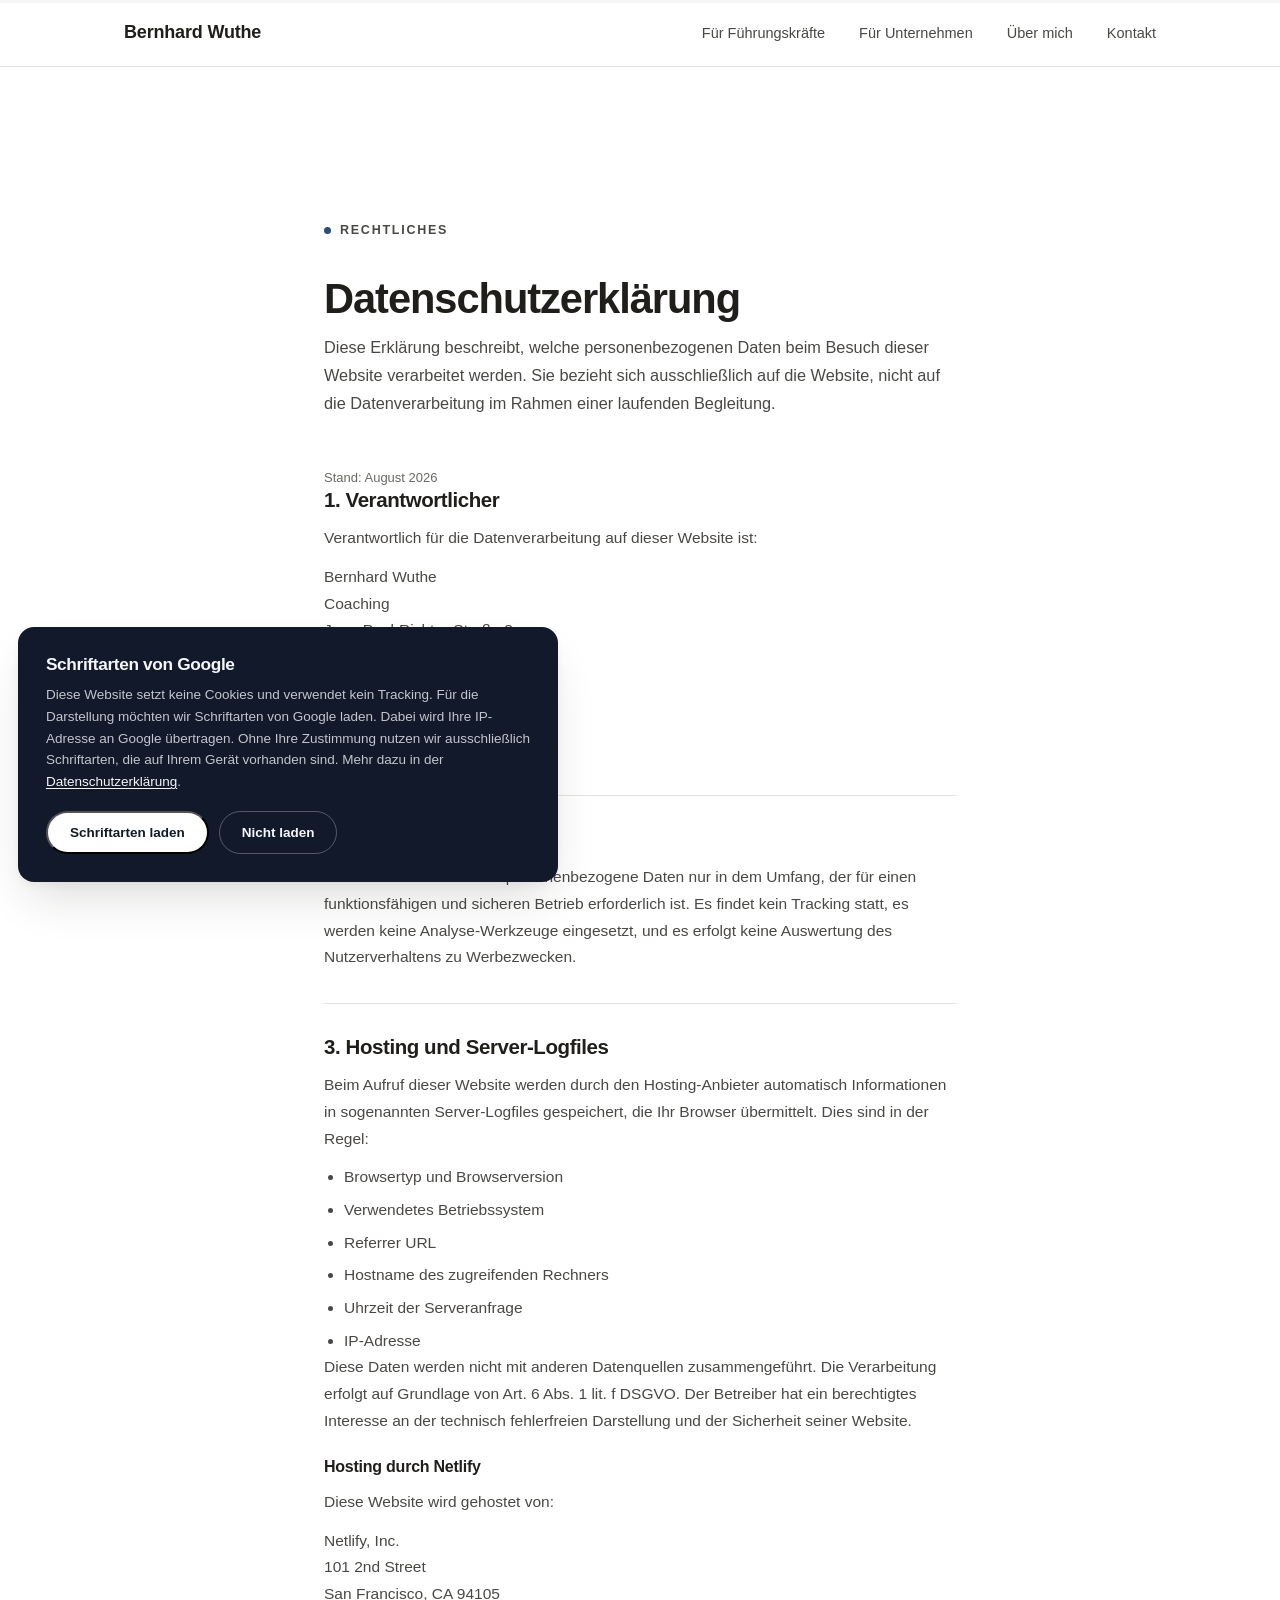
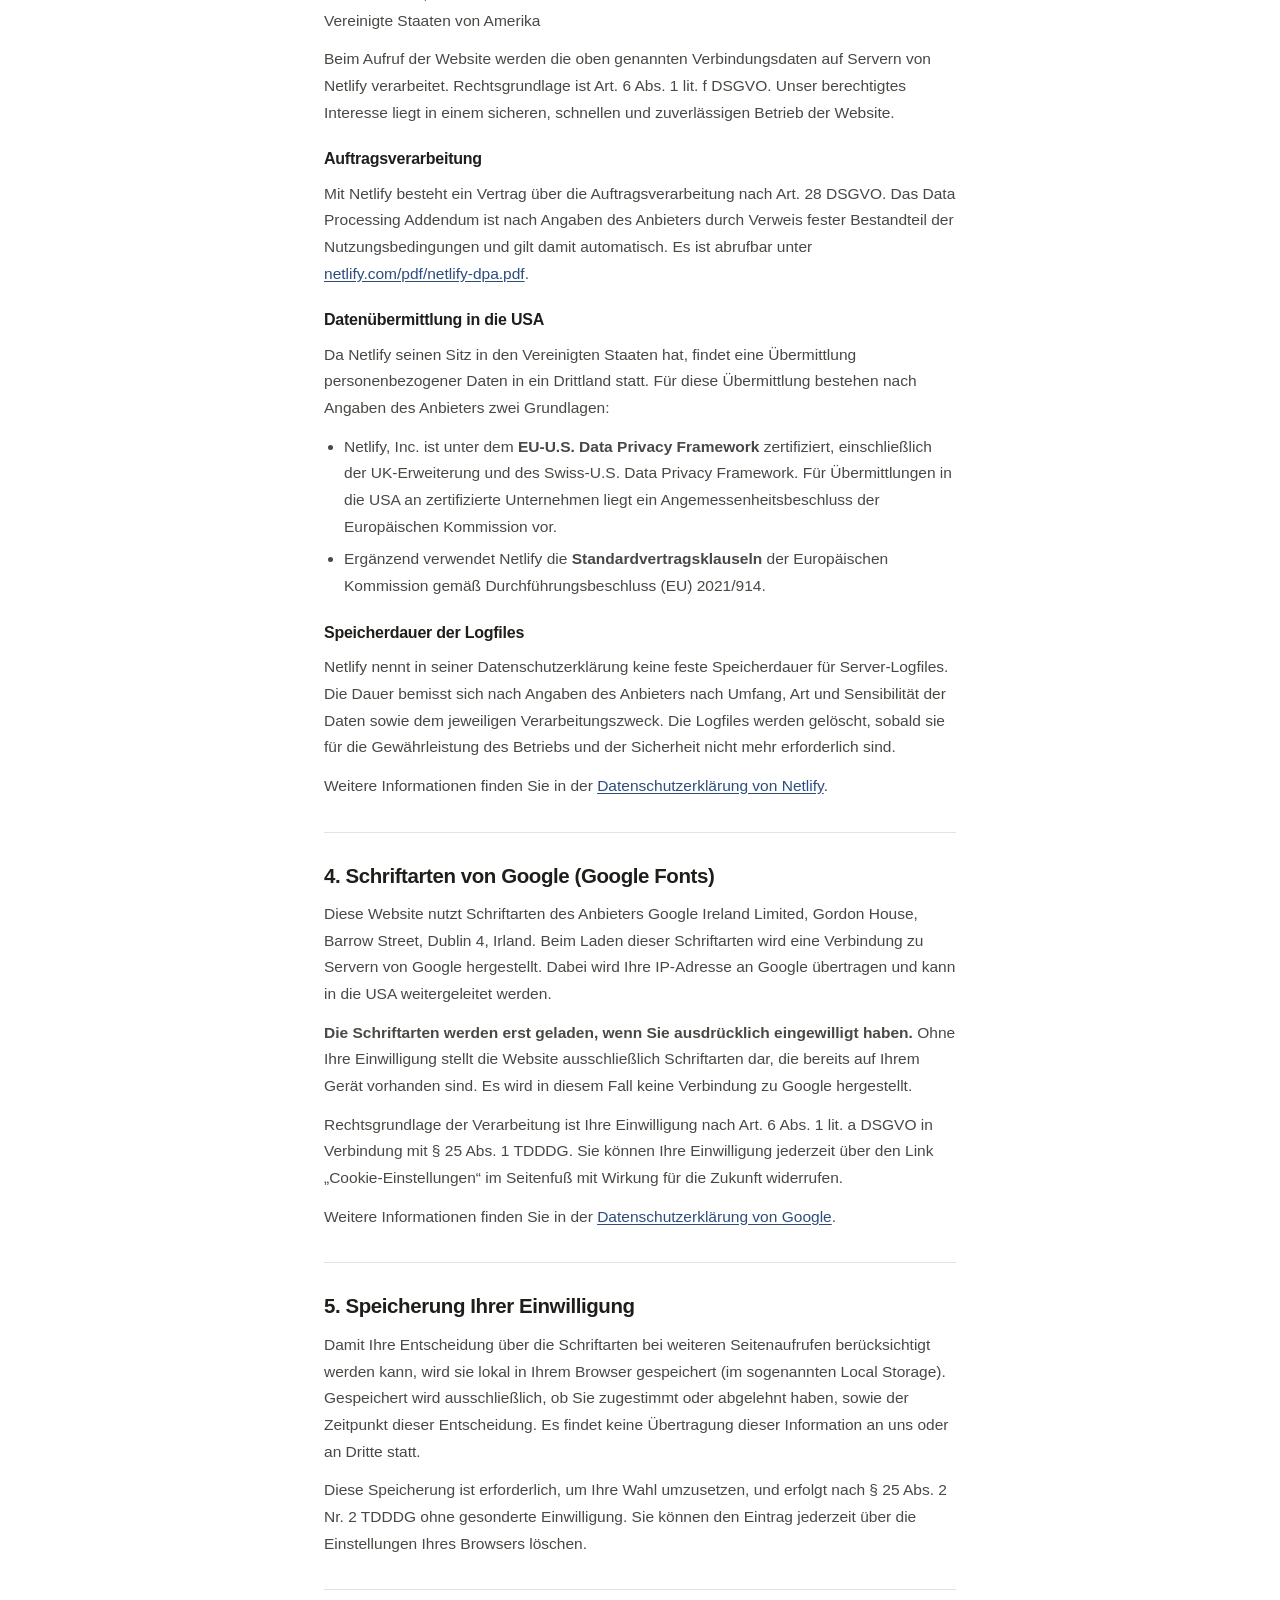
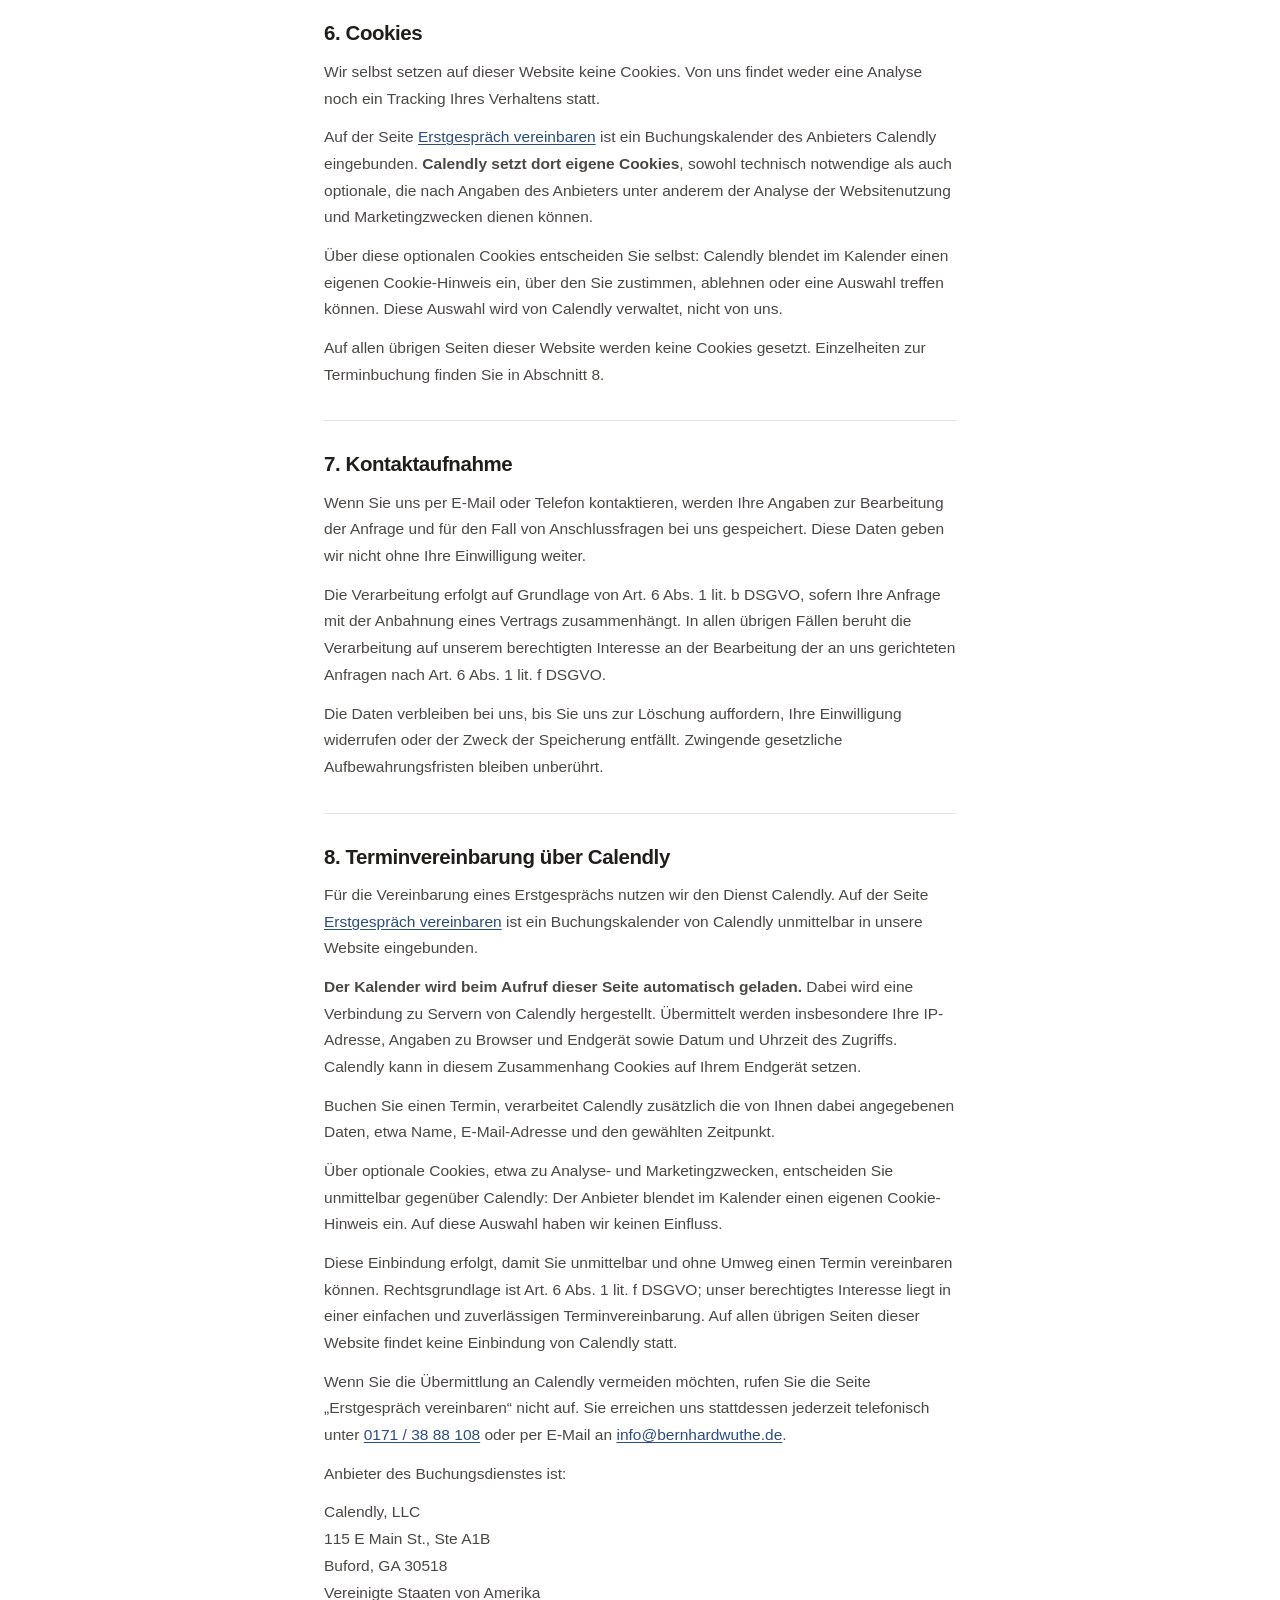
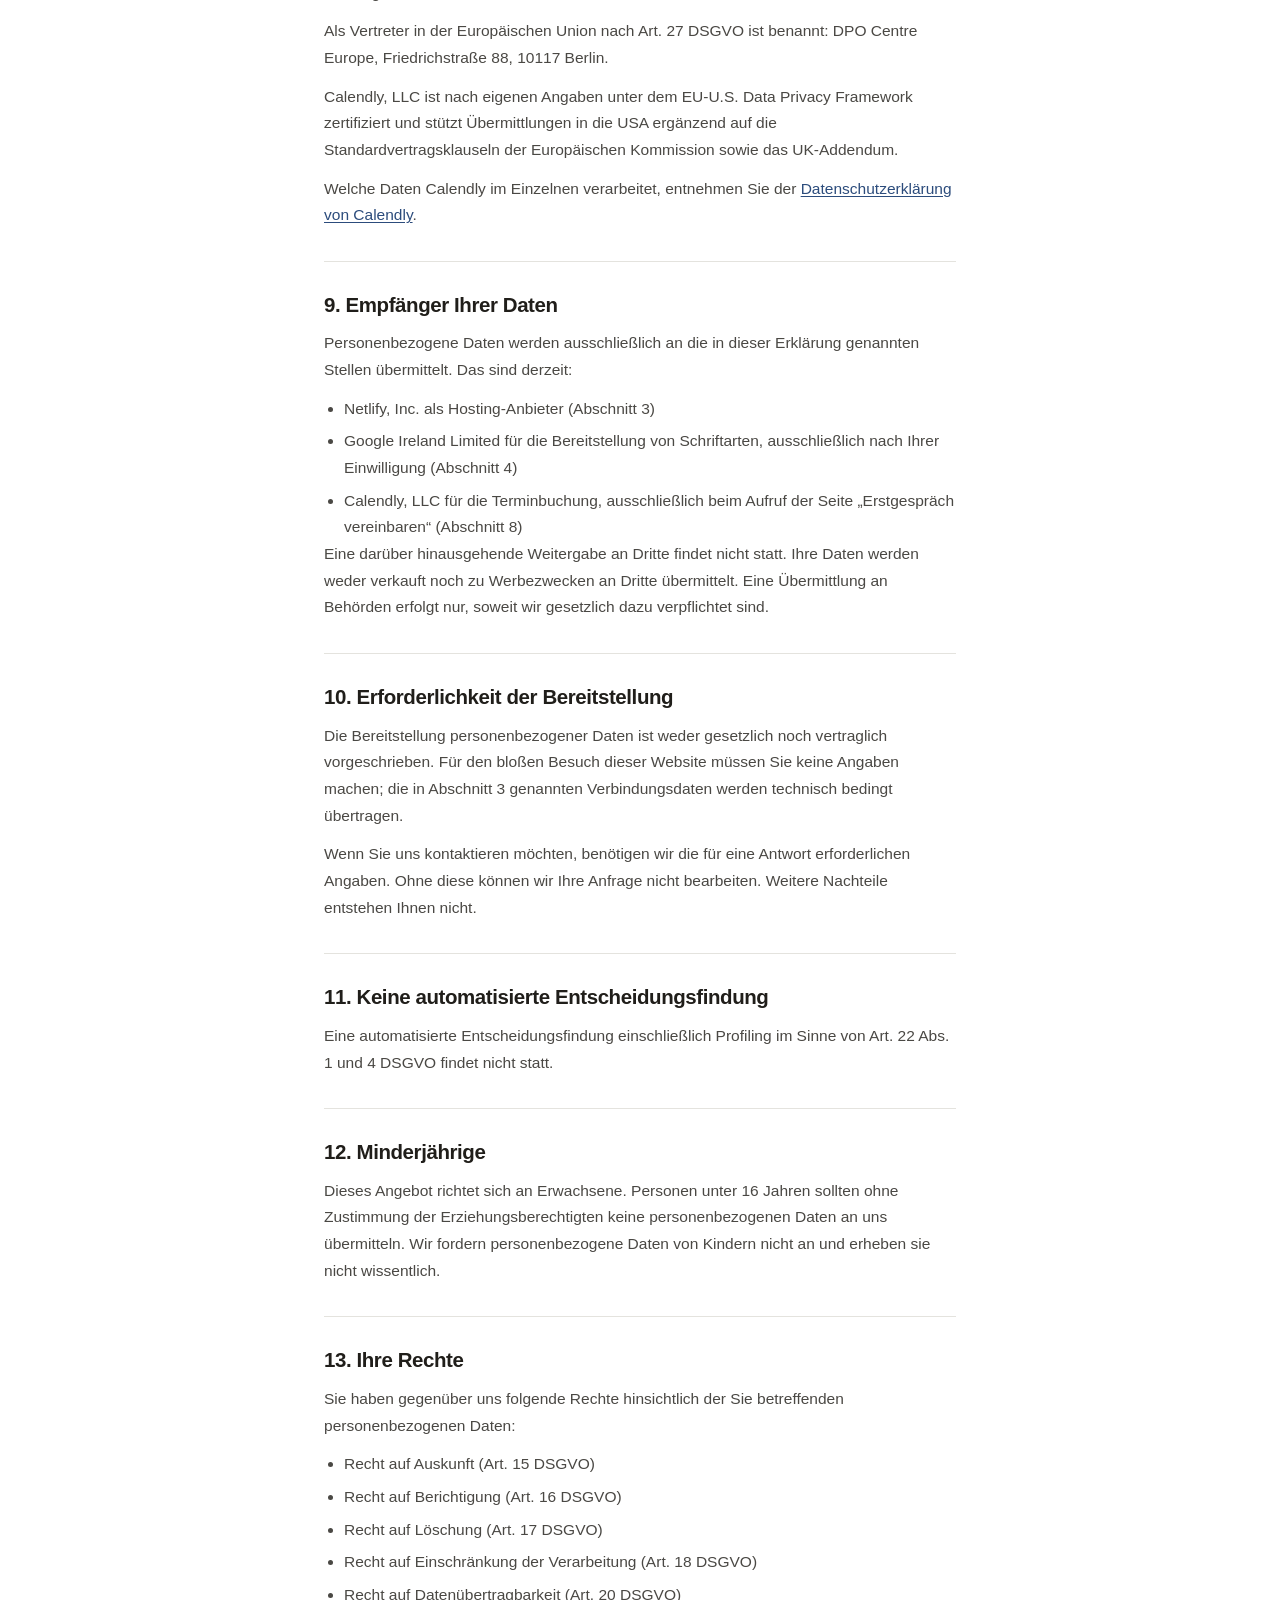
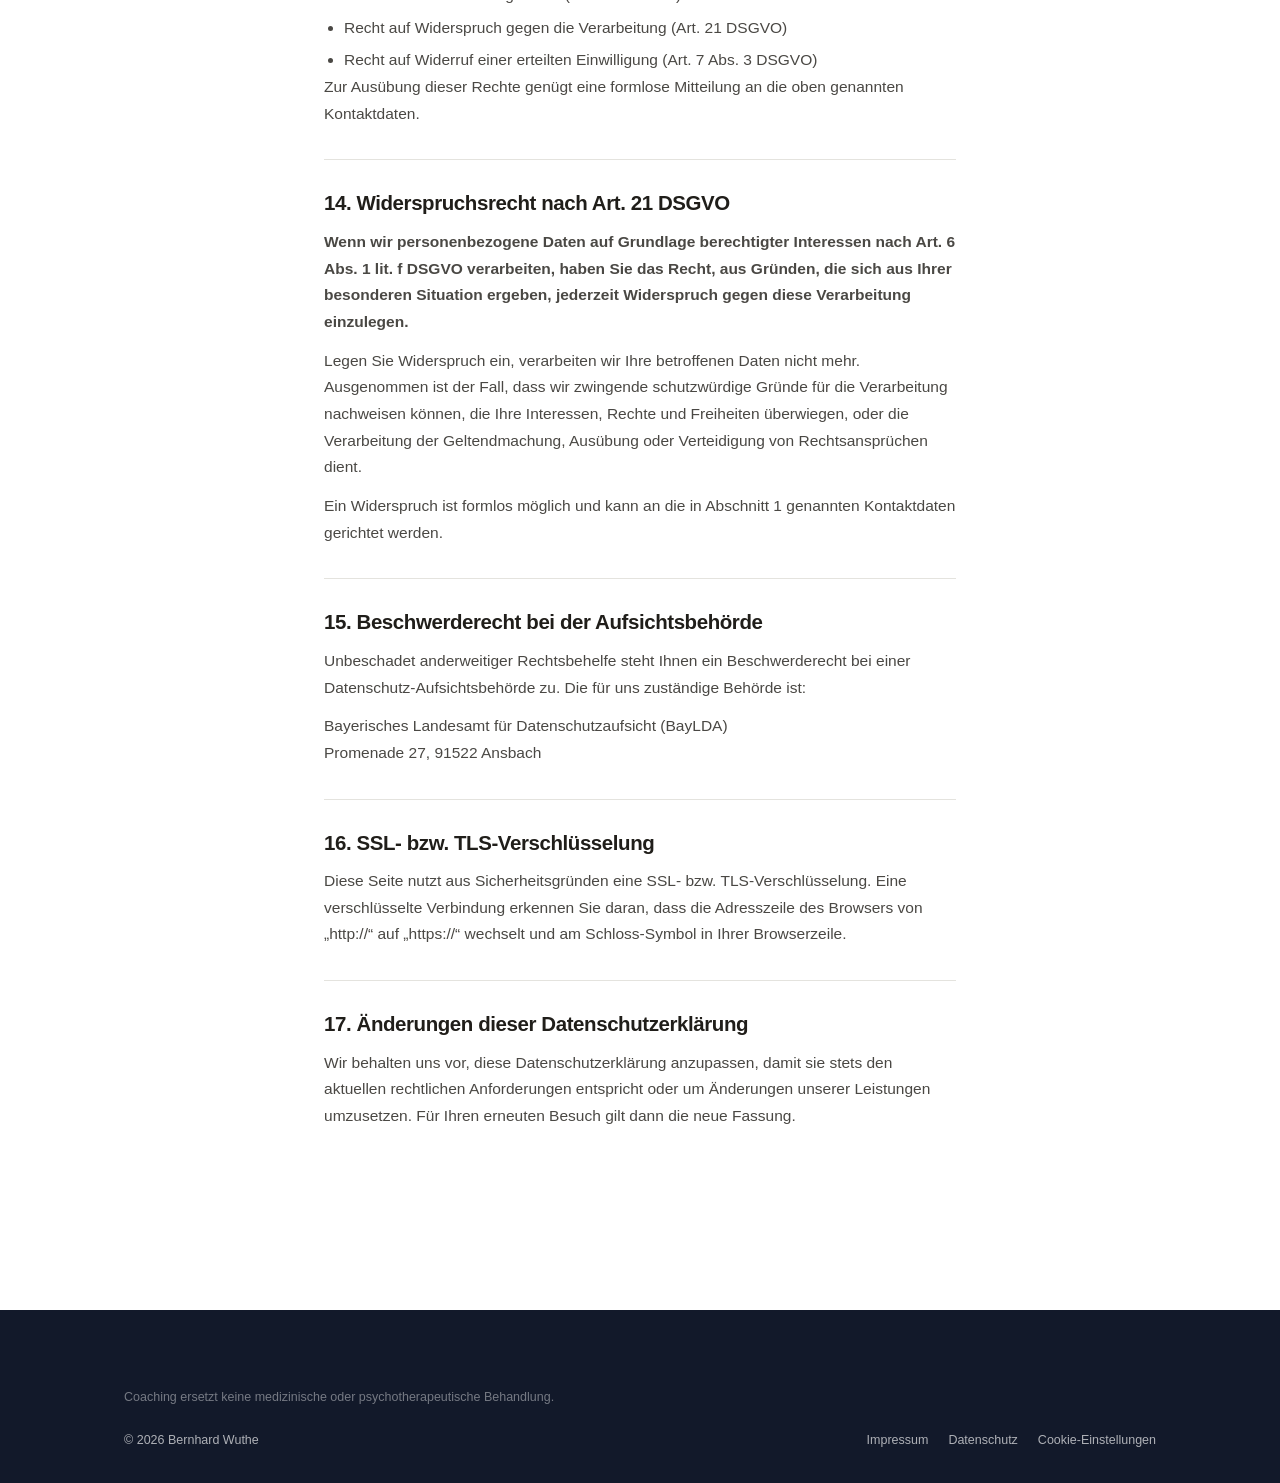
==== commit b00f078c: "E-Mail-Adresse auf info@bernhardwuthe.de umgestellt" ====
--- a/datenschutz.html
+++ b/datenschutz.html
@@ -5,7 +5,7 @@
 <meta name="viewport" content="width=device-width, initial-scale=1.0">
 <title>Datenschutzerklärung, Bernhard Wuthe</title>
 <meta name="robots" content="noindex, follow">
-<link rel="stylesheet" href="styles.css?v=50">
+<link rel="stylesheet" href="styles.css?v=55">
 
 <link rel="canonical" href="https://coachingbernhardwuthe.netlify.app/datenschutz">
 <link rel="icon" type="image/png" sizes="32x32" href="images/favicon-32.png">
@@ -31,7 +31,7 @@
       <li class="nav-contact">
         <span class="nav-contact-label">Direkt erreichbar</span>
         <a href="tel:+491713888108">0171 / 38 88 108</a>
-        <a href="mailto:praxis@bernhard-wuthe.de">praxis@bernhard-wuthe.de</a>
+        <a href="mailto:info@bernhardwuthe.de">info@bernhardwuthe.de</a>
       </li>
     </ul>
   </nav>
@@ -57,7 +57,7 @@
         </p>
         <p style="margin-top:12px;">
           Telefon: <a href="tel:+491713888108">0171 / 38 88 108</a><br>
-          E-Mail: <a href="mailto:praxis@bernhard-wuthe.de">praxis@bernhard-wuthe.de</a>
+          E-Mail: <a href="mailto:info@bernhardwuthe.de">info@bernhardwuthe.de</a>
         </p>
       </div>
 
@@ -139,7 +139,7 @@
         <p>Buchen Sie einen Termin, verarbeitet Calendly zusätzlich die von Ihnen dabei angegebenen Daten, etwa Name, E-Mail-Adresse und den gewählten Zeitpunkt.</p>
         <p>Über optionale Cookies, etwa zu Analyse- und Marketingzwecken, entscheiden Sie unmittelbar gegenüber Calendly: Der Anbieter blendet im Kalender einen eigenen Cookie-Hinweis ein. Auf diese Auswahl haben wir keinen Einfluss.</p>
         <p>Diese Einbindung erfolgt, damit Sie unmittelbar und ohne Umweg einen Termin vereinbaren können. Rechtsgrundlage ist Art. 6 Abs. 1 lit. f DSGVO; unser berechtigtes Interesse liegt in einer einfachen und zuverlässigen Terminvereinbarung. Auf allen übrigen Seiten dieser Website findet keine Einbindung von Calendly statt.</p>
-        <p>Wenn Sie die Übermittlung an Calendly vermeiden möchten, rufen Sie die Seite „Erstgespräch vereinbaren“ nicht auf. Sie erreichen uns stattdessen jederzeit telefonisch unter <a href="tel:+491713888108">0171 / 38 88 108</a> oder per E-Mail an <a href="mailto:praxis@bernhard-wuthe.de">praxis@bernhard-wuthe.de</a>.</p>
+        <p>Wenn Sie die Übermittlung an Calendly vermeiden möchten, rufen Sie die Seite „Erstgespräch vereinbaren“ nicht auf. Sie erreichen uns stattdessen jederzeit telefonisch unter <a href="tel:+491713888108">0171 / 38 88 108</a> oder per E-Mail an <a href="mailto:info@bernhardwuthe.de">info@bernhardwuthe.de</a>.</p>
         <p>Anbieter des Buchungsdienstes ist:</p>
         <p class="legal-address">
           Calendly, LLC<br>
--- a/styles.css
+++ b/styles.css
@@ -988,6 +988,7 @@
   color: var(--ink-soft);
   line-height: 1.55;
 }
+.method-quote + .method-quote{ margin-top: 20px; }
 .method-highlight{
   display: inline-flex;
   align-items: center;
@@ -1113,33 +1114,37 @@
 /* ---------- Zwei Wege (Section 7) ---------- */
 .paths{
   display: grid;
-  grid-template-columns: 1.2fr 0.8fr;
+  grid-template-columns: repeat(2, minmax(0, 1fr));
   gap: clamp(18px, 3vw, 28px);
   align-items: stretch;
 }
 .path-card{
+  background: var(--cream-card);
+  border: 1px solid var(--line);
   border-radius: var(--radius);
   padding: clamp(32px, 4vw, 48px);
   display: flex;
   flex-direction: column;
+  color: var(--ink);
+  box-shadow: var(--shadow-sm);
   transition: transform .25s var(--ease), box-shadow .25s var(--ease);
 }
+.path-card:hover{ transform: translateY(-3px); box-shadow: var(--shadow-md); }
 .path-card--primary{
-  background: var(--navy);
-  color: var(--on-navy);
-  box-shadow: var(--shadow-lg);
-}
-.path-card--primary:hover{ transform: translateY(-4px); }
-.path-card--primary .path-eyebrow{ color: rgba(244,246,250,0.55); }
-.path-card.path-card--primary h3{ color: var(--on-navy); }
-.path-card.path-card--primary p{ color: var(--on-navy-soft); }
-.path-card--primary .path-link{ color: var(--on-navy); }
-
+  background: #8EA4C0;
+  border-color: #8EA4C0;
+  color: #FFFFFF;
+}
+.path-card--primary h3,
+.path-card--primary .path-link,
+.path-card--primary .path-link .arrow{ color: #FFFFFF; }
+.path-card--primary .path-eyebrow,
+.path-card--primary > p:not(.path-eyebrow){ color: #FFFFFF; }
 .path-card--secondary{
-  background: var(--cream-card);
-  border: 1px solid var(--line);
-}
-.path-card--secondary:hover{ transform: translateY(-4px); box-shadow: var(--shadow-md); }
+  background: var(--accent-2-tint);
+  border-color: #D9E1EC;
+}
+.path-card--secondary .path-eyebrow{ color: var(--accent); }
 
 .path-eyebrow{
   font-size: 12px;
@@ -1149,8 +1154,9 @@
   color: var(--ink-faint);
   margin-bottom: 16px;
 }
+.path-card .path-eyebrow{ flex-grow: 0; }
 .path-card h3{ margin-bottom: 14px; }
-.path-card p{ color: var(--ink-soft); flex-grow: 1; margin-bottom: 24px; }
+.path-card > p:not(.path-eyebrow){ color: var(--ink-soft); flex-grow: 1; margin-bottom: 24px; }
 .path-link{
   font-weight: 650;
   font-size: 14.5px;
